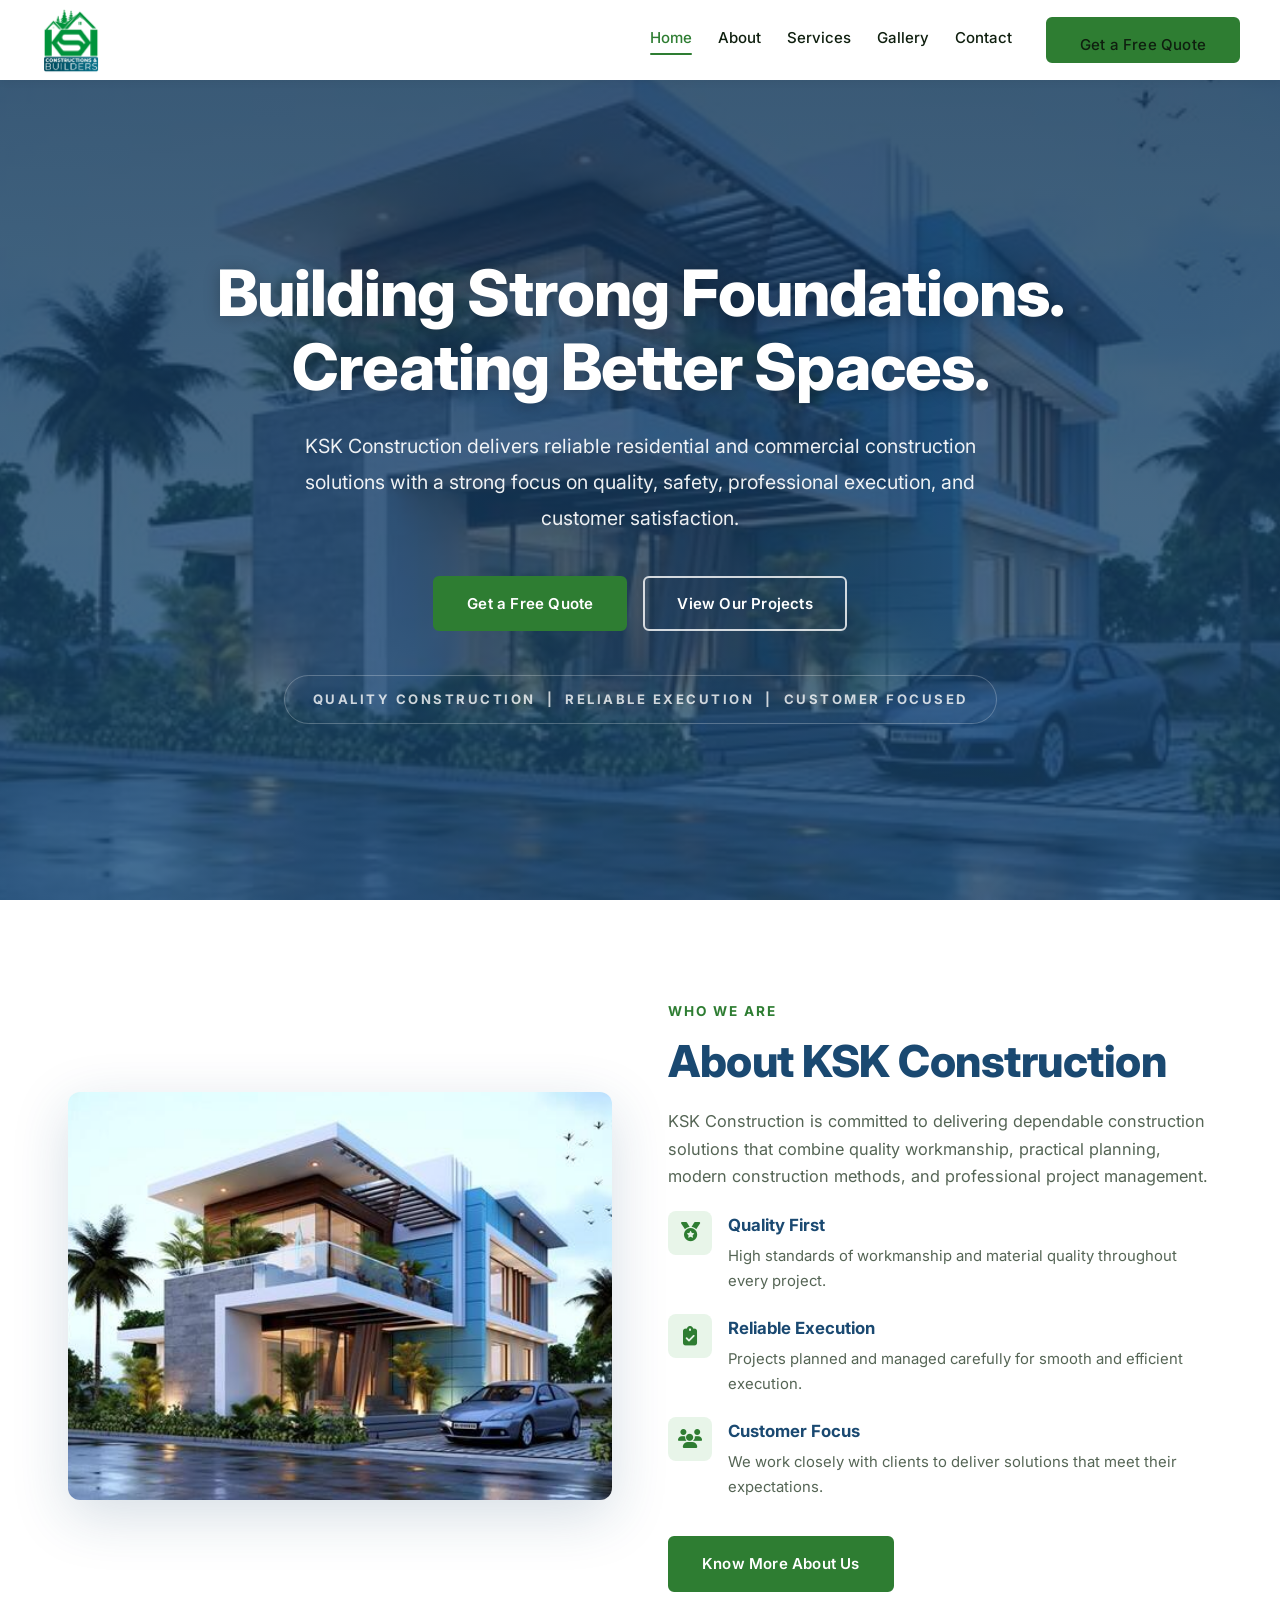
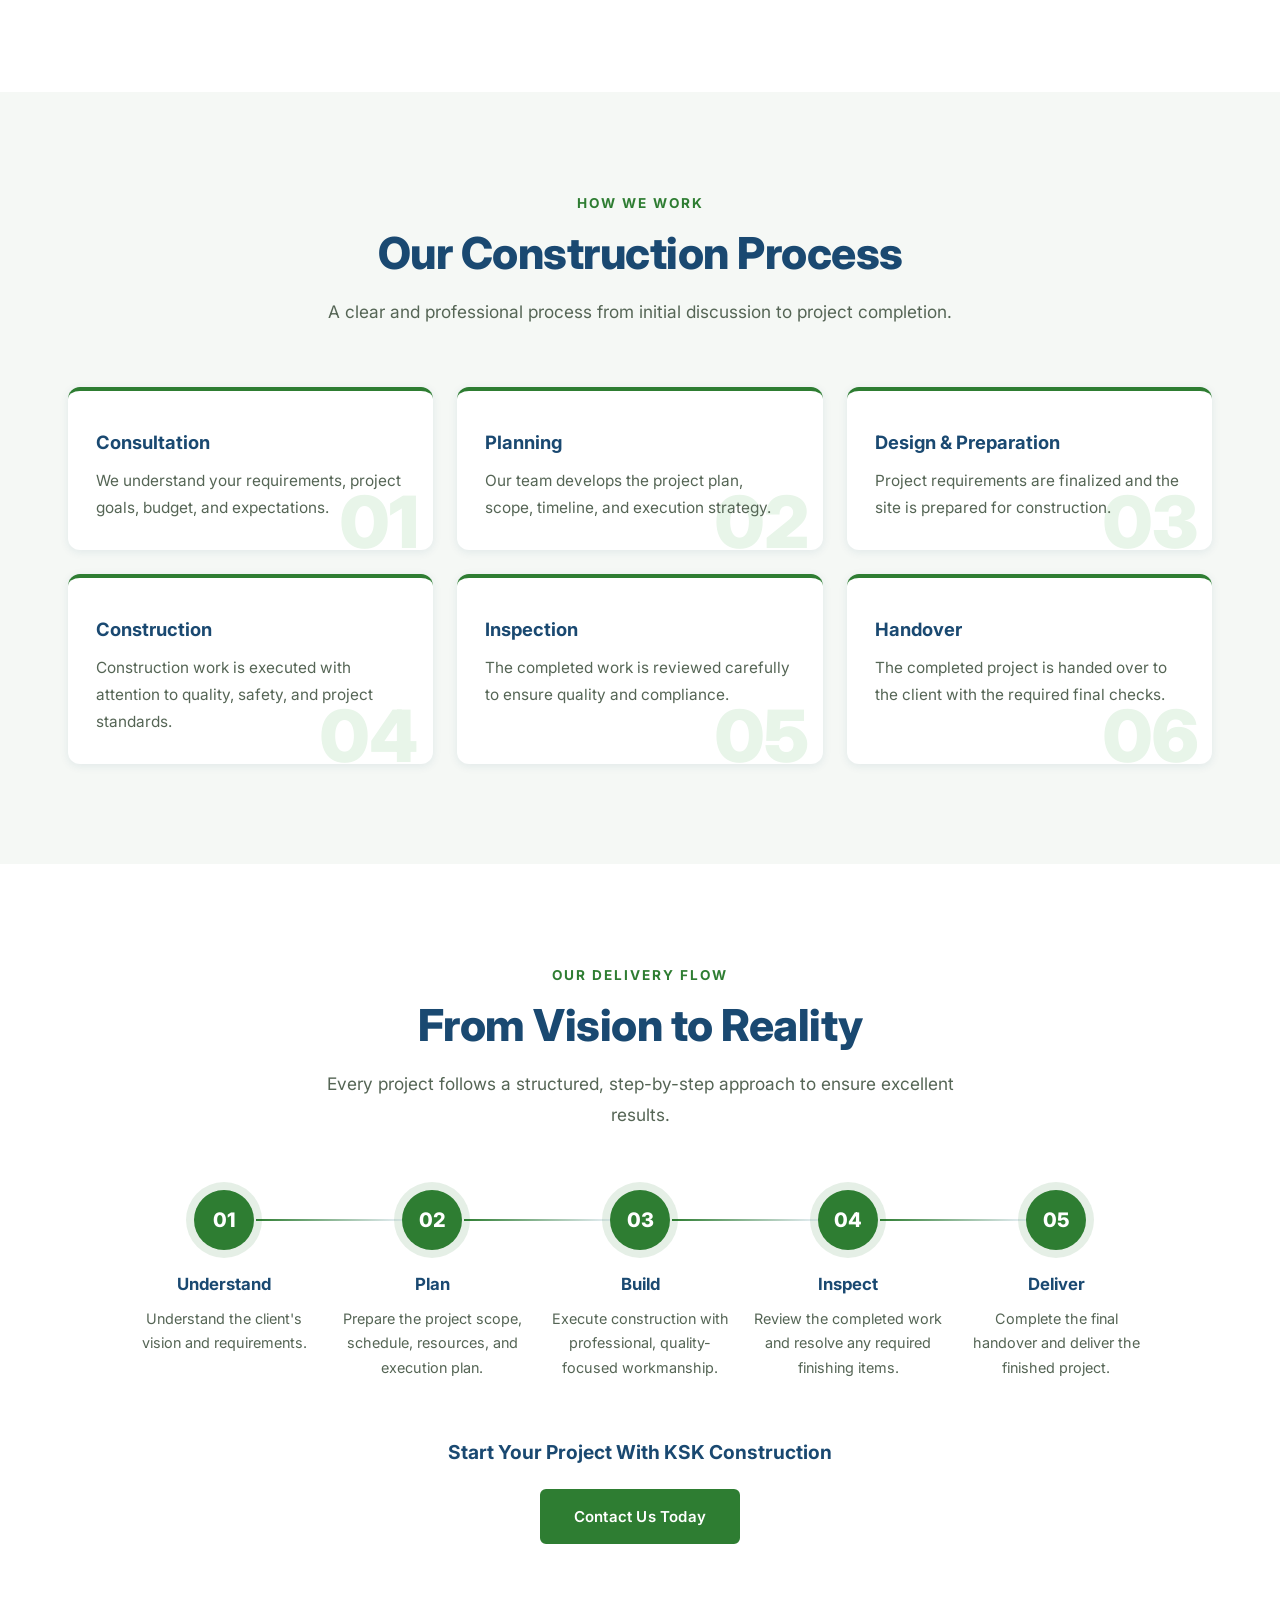
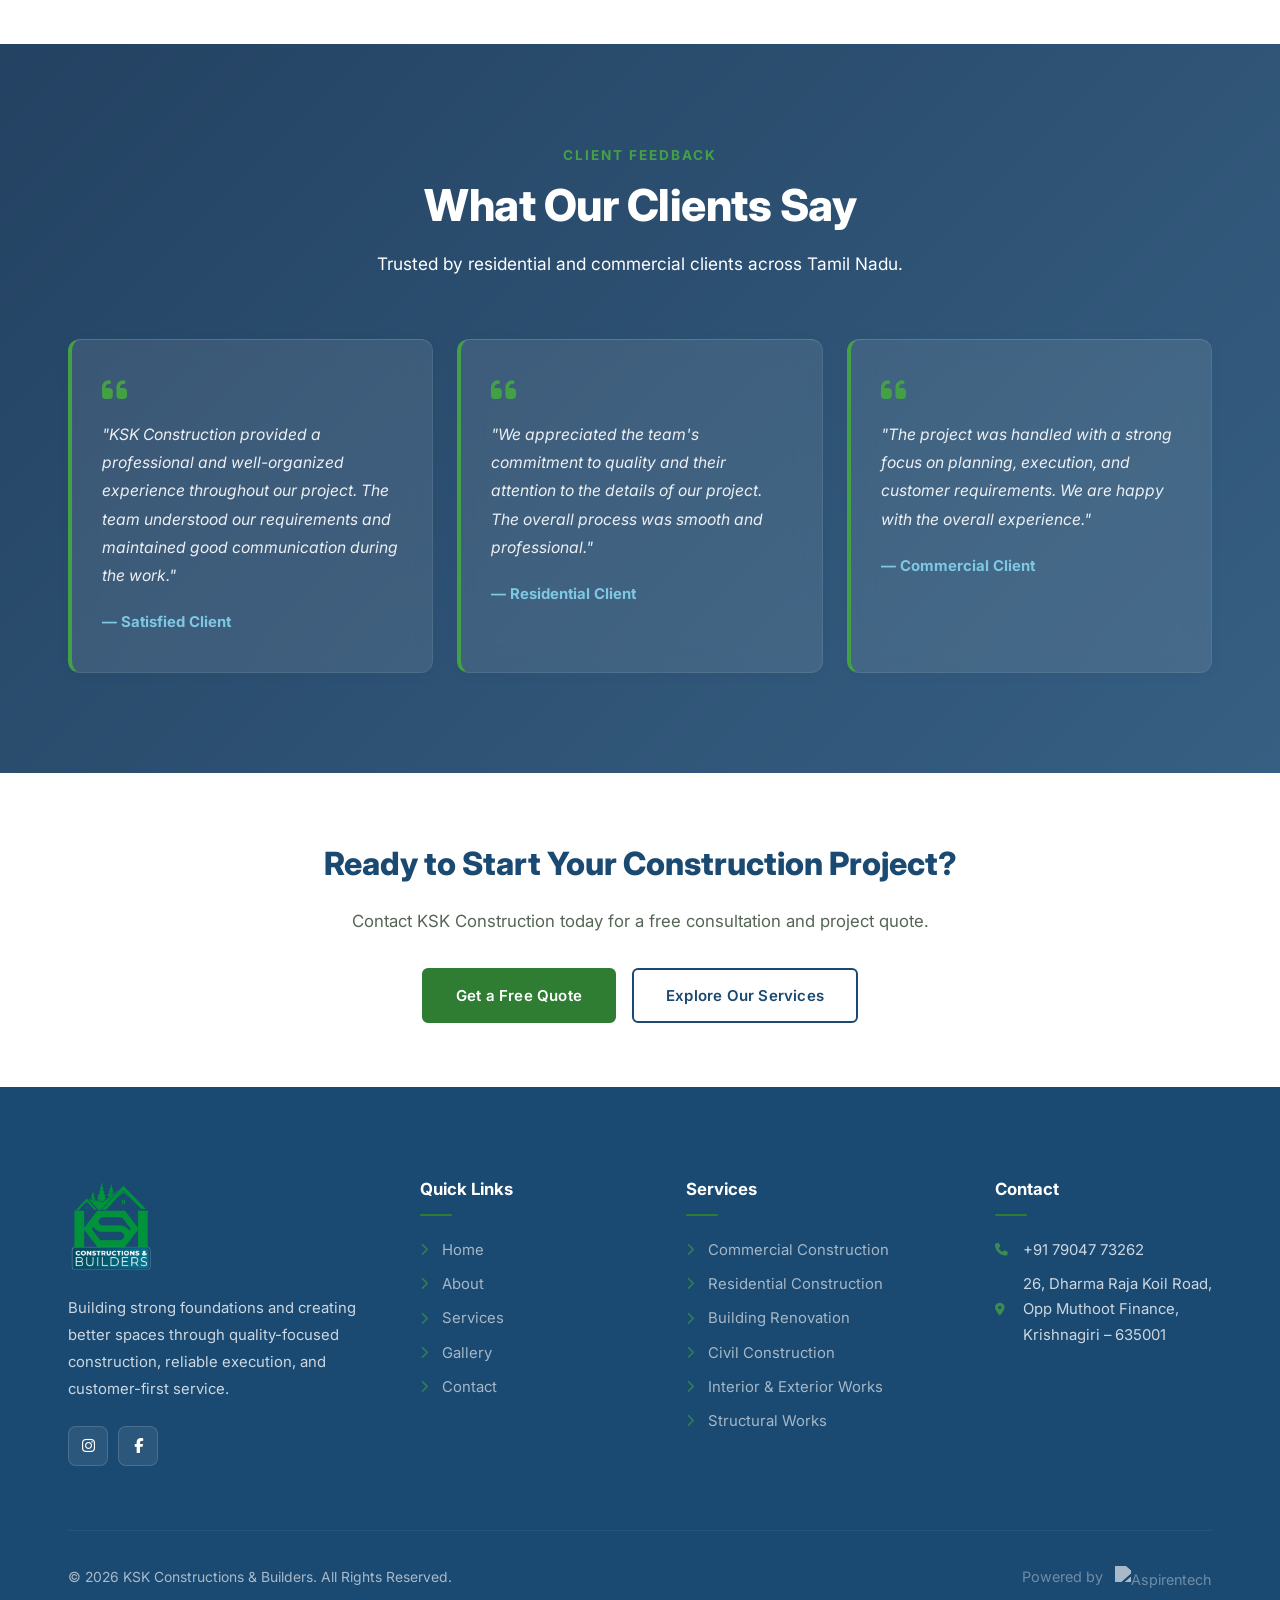
==== index.html @ 7454dc2c "first commit" ====
<!DOCTYPE html>
<html lang="en">

<head>
  <meta charset="UTF-8">
  <meta name="viewport" content="width=device-width, initial-scale=1.0">
  <title>KSK Construction | Quality Residential &amp; Commercial Construction</title>
  <meta name="description"
    content="KSK Construction provides professional residential and commercial construction solutions with a focus on quality workmanship, reliable execution, and customer satisfaction.">
  <meta property="og:title" content="KSK Construction | Quality Residential &amp; Commercial Construction">
  <meta property="og:description"
    content="KSK Construction delivers reliable construction solutions with quality, safety, and professionalism.">
  <meta property="og:type" content="website">
  <!-- <meta property="og:url" content="https://www.kskconstruction.com/"> -->
  <link rel="canonical" href="https://www.kskconstruction.com/">
  <link rel="stylesheet" href="css/styles.css">
  <link rel="stylesheet" href="https://cdnjs.cloudflare.com/ajax/libs/font-awesome/6.4.0/css/all.min.css">
</head>

<body>

  <!-- ===================== HEADER ===================== -->
  <header class="header">
    <div class="container nav-container">
      <a href="/" class="logo">
        <img src="images/logo.png" alt="KSK Constructions & Builders Logo">
      </a>
      <nav class="nav-links" id="main-nav">
        <a href="/" class="active">Home</a>
        <a href="about/">About</a>
        <a href="services/">Services</a>
        <a href="gallery/">Gallery</a>
        <a href="contact/">Contact</a>
        <a href="contact/" class="btn btn-primary">Get a Free Quote</a>
      </nav>
      <button class="hamburger" id="hamburger-btn" aria-label="Toggle navigation" aria-expanded="false">&#9776;</button>
    </div>
  </header>

  <main>

    <!-- ===================== HERO ===================== -->
    <section class="hero"
      style="background: linear-gradient(rgba(17,50,85,0.82), rgba(26,73,113,0.75)), url('/images/home.png') center/cover no-repeat;">
      <div class="container hero-content">
        <h1>Building Strong Foundations.<br>Creating Better Spaces.</h1>
        <p>KSK Construction delivers reliable residential and commercial construction solutions with a strong focus on
          quality, safety, professional execution, and customer satisfaction.</p>
        <div class="hero-buttons">
          <a href="contact/" class="btn btn-primary">Get a Free Quote</a>
          <a href="gallery/" class="btn btn-outline-white">View Our Projects</a>
        </div>
        <div class="trust-statement">Quality Construction &nbsp;|&nbsp; Reliable Execution &nbsp;|&nbsp; Customer
          Focused</div>
      </div>
    </section>

    <!-- ===================== ABOUT OVERVIEW ===================== -->
    <section class="section">
      <div class="container">
        <div class="image-text-grid">
          <div>
            <img src="/images/home.png" alt="KSK Construction professional building project" class="section-image"
              loading="lazy" width="500px" height="500px">
          </div>
          <div>
            <p
              style="font-size:0.85rem; font-weight:700; letter-spacing:2px; color:var(--ksk-green); text-transform:uppercase; margin-bottom:12px;">
              Who We Are</p>
            <h2 class="section-title" style="text-align:left; margin-bottom:20px;">About KSK Construction</h2>
            <p style="color:var(--text-light); margin-bottom:20px; font-size:1.02rem;">KSK Construction is committed to
              delivering dependable construction solutions that combine quality workmanship, practical planning, modern
              construction methods, and professional project management.</p>


            <div style="display:grid; gap:20px; margin-bottom:36px;">
              <div style="display:flex; gap:16px; align-items:flex-start;">
                <div
                  style="background:var(--ksk-green-muted); border-radius:8px; width:44px; height:44px; display:flex; align-items:center; justify-content:center; flex-shrink:0;">
                  <i class="fa-solid fa-medal" style="color:var(--ksk-green); font-size:1.2rem;"></i>
                </div>
                <div>
                  <h3 style="color:var(--ksk-teal); font-size:1.05rem; margin-bottom:4px;">Quality First</h3>
                  <p style="color:var(--text-light); font-size:0.93rem;">High standards of workmanship and material
                    quality throughout every project.</p>
                </div>
              </div>
              <div style="display:flex; gap:16px; align-items:flex-start;">
                <div
                  style="background:var(--ksk-green-muted); border-radius:8px; width:44px; height:44px; display:flex; align-items:center; justify-content:center; flex-shrink:0;">
                  <i class="fa-solid fa-clipboard-check" style="color:var(--ksk-green); font-size:1.2rem;"></i>
                </div>
                <div>
                  <h3 style="color:var(--ksk-teal); font-size:1.05rem; margin-bottom:4px;">Reliable Execution</h3>
                  <p style="color:var(--text-light); font-size:0.93rem;">Projects planned and managed carefully for
                    smooth and efficient execution.</p>
                </div>
              </div>
              <div style="display:flex; gap:16px; align-items:flex-start;">
                <div
                  style="background:var(--ksk-green-muted); border-radius:8px; width:44px; height:44px; display:flex; align-items:center; justify-content:center; flex-shrink:0;">
                  <i class="fa-solid fa-users" style="color:var(--ksk-green); font-size:1.2rem;"></i>
                </div>
                <div>
                  <h3 style="color:var(--ksk-teal); font-size:1.05rem; margin-bottom:4px;">Customer Focus</h3>
                  <p style="color:var(--text-light); font-size:0.93rem;">We work closely with clients to deliver
                    solutions that meet their expectations.</p>
                </div>
              </div>
            </div>
            <a href="about/" class="btn btn-primary">Know More About Us</a>
          </div>
        </div>
      </div>
    </section>

    <!-- ===================== CONSTRUCTION PROCESS ===================== -->
    <section class="section section-bg-light">
      <div class="container">
        <p
          style="font-size:0.85rem; font-weight:700; letter-spacing:2px; color:var(--ksk-green); text-transform:uppercase; text-align:center; margin-bottom:12px;">
          How We Work</p>
        <h2 class="section-title">Our Construction Process</h2>
        <p class="section-subtitle">A clear and professional process from initial discussion to project completion.</p>

        <div class="timeline-grid">
          <div class="timeline-card">
            <div class="timeline-number">01</div>
            <h3>Consultation</h3>
            <p>We understand your requirements, project goals, budget, and expectations.</p>
          </div>
          <div class="timeline-card">
            <div class="timeline-number">02</div>
            <h3>Planning</h3>
            <p>Our team develops the project plan, scope, timeline, and execution strategy.</p>
          </div>
          <div class="timeline-card">
            <div class="timeline-number">03</div>
            <h3>Design &amp; Preparation</h3>
            <p>Project requirements are finalized and the site is prepared for construction.</p>
          </div>
          <div class="timeline-card">
            <div class="timeline-number">04</div>
            <h3>Construction</h3>
            <p>Construction work is executed with attention to quality, safety, and project standards.</p>
          </div>
          <div class="timeline-card">
            <div class="timeline-number">05</div>
            <h3>Inspection</h3>
            <p>The completed work is reviewed carefully to ensure quality and compliance.</p>
          </div>
          <div class="timeline-card">
            <div class="timeline-number">06</div>
            <h3>Handover</h3>
            <p>The completed project is handed over to the client with the required final checks.</p>
          </div>
        </div>
      </div>
    </section>

    <!-- ===================== STEP-BY-STEP DELIVERY ===================== -->
    <section class="section">
      <div class="container">
        <p
          style="font-size:0.85rem; font-weight:700; letter-spacing:2px; color:var(--ksk-green); text-transform:uppercase; text-align:center; margin-bottom:12px;">
          Our Delivery Flow</p>
        <h2 class="section-title">From Vision to Reality</h2>
        <p class="section-subtitle">Every project follows a structured, step-by-step approach to ensure excellent
          results.</p>

        <div class="steps-container">
          <div class="step-item">
            <div class="step-circle">01</div>
            <div class="step-content">
              <h3>Understand</h3>
              <p>Understand the client's vision and requirements.</p>
            </div>
          </div>
          <div class="step-item">
            <div class="step-circle">02</div>
            <div class="step-content">
              <h3>Plan</h3>
              <p>Prepare the project scope, schedule, resources, and execution plan.</p>
            </div>
          </div>
          <div class="step-item">
            <div class="step-circle">03</div>
            <div class="step-content">
              <h3>Build</h3>
              <p>Execute construction with professional, quality-focused workmanship.</p>
            </div>
          </div>
          <div class="step-item">
            <div class="step-circle">04</div>
            <div class="step-content">
              <h3>Inspect</h3>
              <p>Review the completed work and resolve any required finishing items.</p>
            </div>
          </div>
          <div class="step-item">
            <div class="step-circle">05</div>
            <div class="step-content">
              <h3>Deliver</h3>
              <p>Complete the final handover and deliver the finished project.</p>
            </div>
          </div>
        </div>

        <div style="text-align:center; margin-top:56px;">
          <p style="font-size:1.2rem; font-weight:700; color:var(--ksk-teal); margin-bottom:20px;">Start Your Project
            With KSK Construction</p>
          <a href="contact/" class="btn btn-primary">Contact Us Today</a>
        </div>
      </div>
    </section>

    <!-- ===================== TESTIMONIALS ===================== -->
    <section class="section bg-image-section"
      style="background-image: url('https://images.unsplash.com/photo-1428366890462-dd4baecf492b?ixlib=rb-4.0.3&auto=format&fit=crop&w=1920&q=80');">
      <div class="container">
        <p
          style="font-size:0.85rem; font-weight:700; letter-spacing:2px; color:var(--ksk-green-light); text-transform:uppercase; text-align:center; margin-bottom:12px;">
          Client Feedback</p>
        <h2 class="section-title">What Our Clients Say</h2>
        <p class="section-subtitle">Trusted by residential and commercial clients across Tamil Nadu.</p>

        <div class="testimonials-grid">
          <div class="testimonial-card">
            <i class="fa-solid fa-quote-left"
              style="color:var(--ksk-green-light); font-size:1.8rem; display:block; margin-bottom:16px;"></i>
            <p class="testimonial-text">"KSK Construction provided a professional and well-organized experience
              throughout our project. The team understood our requirements and maintained good communication during the
              work."</p>
            <div class="testimonial-author">— Satisfied Client</div>
          </div>
          <div class="testimonial-card">
            <i class="fa-solid fa-quote-left"
              style="color:var(--ksk-green-light); font-size:1.8rem; display:block; margin-bottom:16px;"></i>
            <p class="testimonial-text">"We appreciated the team's commitment to quality and their attention to the
              details of our project. The overall process was smooth and professional."</p>
            <div class="testimonial-author">— Residential Client</div>
          </div>
          <div class="testimonial-card">
            <i class="fa-solid fa-quote-left"
              style="color:var(--ksk-green-light); font-size:1.8rem; display:block; margin-bottom:16px;"></i>
            <p class="testimonial-text">"The project was handled with a strong focus on planning, execution, and
              customer requirements. We are happy with the overall experience."</p>
            <div class="testimonial-author">— Commercial Client</div>
          </div>
        </div>
      </div>
    </section>

    <!-- ===================== CTA STRIP ===================== -->
    <section style="background:var(--light-gray); padding:64px 0; text-align:center;">
      <div class="container">
        <h2 style="font-size:2rem; font-weight:800; color:var(--ksk-teal); margin-bottom:16px;">Ready to Start Your
          Construction Project?</h2>
        <p style="color:var(--text-light); font-size:1.05rem; max-width:580px; margin:0 auto 32px;">Contact KSK
          Construction today for a free consultation and project quote.</p>
        <div style="display:flex; gap:16px; justify-content:center; flex-wrap:wrap;">
          <a href="contact/" class="btn btn-primary">Get a Free Quote</a>
          <a href="services/" class="btn btn-secondary">Explore Our Services</a>
        </div>
      </div>
    </section>

  </main>

  <!-- ===================== FOOTER ===================== -->
  <footer class="footer">
    <div class="container">
      <div class="footer-grid">
        <div class="footer-col">
          <div style="margin-bottom:20px;">
            <img src="images/logo.png" alt="KSK Constructions & Builders" style="height:100px; width:auto; ">
          </div>
          <!-- <h4>KSK Constructions &amp; Builders</h4> -->
          <p>Building strong foundations and creating better spaces through quality-focused construction, reliable
            execution, and customer-first service.</p>
          <div class="social-links" style="margin-top:24px;">
            <a href="#" aria-label="Instagram"><i class="fa-brands fa-instagram"></i></a>
            <a href="#" aria-label="Facebook"><i class="fa-brands fa-facebook-f"></i></a>

          </div>
        </div>
        <div class="footer-col">
          <h4>Quick Links</h4>
          <ul class="footer-links">
            <li><a href="/"><i class="fa-solid fa-chevron-right"></i>Home</a></li>
            <li><a href="about/"><i class="fa-solid fa-chevron-right"></i>About</a></li>
            <li><a href="services/"><i class="fa-solid fa-chevron-right"></i>Services</a></li>
            <li><a href="gallery/"><i class="fa-solid fa-chevron-right"></i>Gallery</a></li>
            <li><a href="contact/"><i class="fa-solid fa-chevron-right"></i>Contact</a></li>
          </ul>
        </div>
        <div class="footer-col">
          <h4>Services</h4>
          <ul class="footer-links">
            <li><a href="services/"><i class="fa-solid fa-chevron-right"></i>Commercial Construction</a></li>
            <li><a href="services/"><i class="fa-solid fa-chevron-right"></i>Residential Construction</a></li>
            <li><a href="services/"><i class="fa-solid fa-chevron-right"></i>Building Renovation</a></li>
            <li><a href="services/"><i class="fa-solid fa-chevron-right"></i>Civil Construction</a></li>
            <li><a href="services/"><i class="fa-solid fa-chevron-right"></i>Interior &amp; Exterior Works</a></li>
            <li><a href="services/"><i class="fa-solid fa-chevron-right"></i>Structural Works</a></li>
          </ul>
        </div>
        <div class="footer-col">
          <h4>Contact</h4>
          <ul class="footer-links">
            <li><i class="fa-solid fa-phone" style="width: 20px;"></i> +91 79047 73262</li>
            <li><i class="fa-solid fa-location-dot" style="width: 20px;"></i> 26, Dharma Raja Koil Road,
              Opp Muthoot Finance,
              Krishnagiri – 635001</li>
          </ul>
        </div>
      </div>
      <div class="footer-bottom">
        <p>&copy; 2026 KSK Constructions &amp; Builders. All Rights Reserved.</p>
        <div style="display: flex; align-items: center; gap: 12px; color: rgba(255,255,255,0.6); font-size: 0.9rem;">
          <span>Powered by</span>
          <a href="https://aspirentech.com" target="_blank">
            <img src="https://aspirentech.com/assets/aspirentech-logo-new-B7I5o4Z6.png" alt="Aspirentech"
              style="height: 22px; filter: brightness(0) invert(1);  transition: 0.3s;">
          </a>
        </div>
      </div>
    </div>
  </footer>

  <script src="js/main.js"></script>
</body>

</html>
---- css/styles.css ----
@import url('https://fonts.googleapis.com/css2?family=Inter:wght@300;400;500;600;700;800&display=swap');

/* =====================================================
   KSK CONSTRUCTIONS & BUILDERS — BRAND DESIGN SYSTEM
   ─────────────────────────────────────────────────────
   PRIMARY GREEN  : #2E7D32  (KSK logo emblem & trees)
   DARK TEAL BLUE : #1A4971  (KSK "CONSTRUCTIONS & BUILDERS" banner)
   ===================================================== */

:root {
  /* ── Core Brand Colors ── */
  --ksk-green: #2E7D32;
  /* logo green */
  --ksk-green-dark: #1B5E20;
  /* deep green for hovers/accents */
  --ksk-green-light: #43A047;
  /* lighter green for subtle touches */
  --ksk-green-muted: #E8F5E9;
  /* very light green tint */

  --ksk-teal: #1A4971;
  /* logo teal banner */
  --ksk-teal-dark: #113255;
  /* darker teal for hovers */
  --ksk-teal-light: #235B8A;
  /* lighter teal for accents */
  --ksk-teal-muted: #E8EFF6;
  /* very light teal tint */

  /* ── Neutral Colors ── */
  --white: #FFFFFF;
  --light-bg: #F5F8F5;
  /* very subtle green-white bg */
  --border-light: #DDE8DD;
  /* soft green-tinted border */
  --text-dark: #0F1F0F;
  /* near-black with green undertone */
  --text-mid: #2D3F2D;
  /* dark green-gray for body text */
  --text-light: #556555;
  /* muted green-gray for secondary text */

  /* ── Shadows ── */
  --shadow-xs: 0 1px 4px rgba(26, 73, 113, 0.07);
  --shadow-sm: 0 2px 10px rgba(26, 73, 113, 0.09);
  --shadow-md: 0 8px 32px rgba(26, 73, 113, 0.13);
  --shadow-lg: 0 16px 56px rgba(26, 73, 113, 0.18);

  /* ── Misc ── */
  --radius: 12px;
  --radius-sm: 6px;
  --radius-xs: 4px;
  --transition: all 0.28s ease;
}

/* =====================================================
   RESET & BASE
   ===================================================== */
*,
*::before,
*::after {
  margin: 0;
  padding: 0;
  box-sizing: border-box;
}

html {
  scroll-behavior: smooth;
}

body {
  font-family: 'Inter', system-ui, sans-serif;
  font-size: 1rem;
  line-height: 1.7;
  color: var(--text-mid);
  background: var(--white);
  overflow-x: hidden;
}

a {
  text-decoration: none;
  color: inherit;
  transition: var(--transition);
}

ul {
  list-style: none;
}

img {
  max-width: 100%;
  height: auto;
  display: block;
}

/* =====================================================
   LAYOUT
   ===================================================== */
.container {
  width: 100%;
  max-width: 1200px;
  margin: 0 auto;
  padding: 0 28px;
}

.section {
  padding: 100px 0;
}

.section-bg-light {
  background: var(--light-bg);
}

/* =====================================================
   TYPOGRAPHY
   ===================================================== */
.section-title {
  font-size: clamp(1.9rem, 4vw, 2.75rem);
  font-weight: 800;
  color: var(--ksk-teal);
  margin-bottom: 16px;
  text-align: center;
  letter-spacing: -0.5px;
  line-height: 1.2;
}

.section-subtitle {
  font-size: 1.08rem;
  color: var(--text-light);
  text-align: center;
  max-width: 680px;
  margin: 0 auto 60px;
  line-height: 1.8;
}

/* =====================================================
   BUTTONS
   ===================================================== */
.btn {
  display: inline-block;
  padding: 13px 32px;
  border-radius: var(--radius-sm);
  font-family: inherit;
  font-weight: 600;
  font-size: 0.94rem;
  cursor: pointer;
  border: 2px solid transparent;
  text-align: center;
  transition: var(--transition);
  letter-spacing: 0.2px;
  white-space: nowrap;
}

/* Green primary button */
.btn-primary {
  background: var(--ksk-green);
  color: var(--white);
  border-color: var(--ksk-green);
}

.btn-primary:hover {
  background: var(--ksk-green-dark);
  border-color: var(--ksk-green-dark);
  transform: translateY(-2px);
  box-shadow: 0 8px 24px rgba(46, 125, 50, 0.32);
}

/* Teal secondary button */
.btn-secondary {
  background: transparent;
  color: var(--ksk-teal);
  border-color: var(--ksk-teal);
}

.btn-secondary:hover {
  background: var(--ksk-teal);
  color: var(--white);
  transform: translateY(-2px);
  box-shadow: 0 8px 24px rgba(26, 73, 113, 0.28);
}

/* White outline button (on dark bg) */
.btn-outline-white {
  background: transparent;
  color: var(--white);
  border-color: rgba(255, 255, 255, 0.8);
}

.btn-outline-white:hover {
  background: var(--white);
  color: var(--ksk-green);
  border-color: var(--white);
}

/* =====================================================
   HEADER / NAV
   ===================================================== */
.header {
  position: fixed;
  top: 0;
  left: 0;
  width: 100%;
  background: var(--white);
  box-shadow: 0 2px 20px rgba(26, 73, 113, 0.10);
  z-index: 1000;
  transition: var(--transition);
}

.nav-container {
  display: flex;
  justify-content: space-between;
  align-items: center;
  min-height: 80px;
  padding: 0;
}

.logo {
  display: flex;
  align-items: center;
  gap: 10px;
  text-decoration: none;
  flex-shrink: 0;
}

.logo img {
  max-height: 72px;
  width: auto;
  object-fit: contain;
  display: block;
}

.nav-links {
  display: flex;
  gap: 26px;
  align-items: center;
}

.nav-links a {
  font-weight: 500;
  font-size: 0.94rem;
  color: var(--text-dark);
  position: relative;
  padding-bottom: 4px;
}

.nav-links a:not(.btn)::after {
  content: '';
  position: absolute;
  bottom: 0;
  left: 0;
  width: 0;
  height: 2px;
  background: var(--ksk-green);
  transition: var(--transition);
  border-radius: 2px;
}

.nav-links a:not(.btn):hover,
.nav-links a.active:not(.btn) {
  color: var(--ksk-green);
}

.nav-links a:not(.btn):hover::after,
.nav-links a.active:not(.btn)::after {
  width: 100%;
}

.nav-links .btn {
  margin-left: 8px;
}

.hamburger {
  display: none;
  cursor: pointer;
  background: none;
  border: none;
  font-size: 1.8rem;
  color: var(--ksk-teal);
  line-height: 1;
  padding: 8px;
  flex-shrink: 0;
  z-index: 1100;
}

/* =====================================================
   PAGE BANNER  (inner pages)
   ===================================================== */
.page-banner {
  background-size: cover;
  background-position: center;
  background-attachment: scroll;
  color: var(--white);
  text-align: center;
}

@media (min-width: 769px) {
  .page-banner {
    background-attachment: fixed;
  }
}

/* =====================================================
   HERO SECTION
   ===================================================== */
.hero {
  min-height: 100vh;
  background-size: cover;
  background-position: center;
  background-attachment: fixed;
  display: flex;
  align-items: center;
  text-align: center;
  color: var(--white);
  padding-top: 80px;
}

.hero-content {
  max-width: 880px;
  margin: 0 auto;
  padding: 48px 0;
}

.hero h1 {
  font-size: clamp(2.1rem, 5vw, 4rem);
  font-weight: 800;
  margin-bottom: 24px;
  line-height: 1.15;
  letter-spacing: -1px;
  text-shadow: 0 2px 16px rgba(0, 0, 0, 0.25);
}

.hero p {
  font-size: clamp(1rem, 2vw, 1.22rem);
  margin-bottom: 40px;
  opacity: 0.92;
  max-width: 680px;
  margin-left: auto;
  margin-right: auto;
  line-height: 1.85;
}

.hero-buttons {
  display: flex;
  gap: 16px;
  justify-content: center;
  margin-bottom: 44px;
  flex-wrap: wrap;
}

.trust-statement {
  font-size: 0.82rem;
  font-weight: 700;
  opacity: 0.78;
  letter-spacing: 2.5px;
  text-transform: uppercase;
  padding: 12px 28px;
  border: 1px solid rgba(255, 255, 255, 0.32);
  border-radius: 100px;
  display: inline-block;
}

/* =====================================================
   FEATURE CARDS
   ===================================================== */
.features-grid {
  display: grid;
  grid-template-columns: repeat(auto-fit, minmax(280px, 1fr));
  gap: 24px;
  margin-top: 48px;
}

.feature-card {
  background: var(--white);
  padding: 36px 30px;
  border-radius: var(--radius);
  box-shadow: var(--shadow-sm);
  transition: var(--transition);
  border: 1px solid rgba(26, 73, 113, 0.07);
}

.feature-card:hover {
  transform: translateY(-6px);
  box-shadow: var(--shadow-md);
  border-color: rgba(46, 125, 50, 0.18);
}

.feature-icon {
  font-size: 2.4rem;
  color: var(--ksk-green);
  margin-bottom: 18px;
}

.feature-card h3 {
  color: var(--ksk-teal);
  margin-bottom: 10px;
  font-size: 1.15rem;
  font-weight: 700;
}

.feature-card p {
  color: var(--text-light);
  font-size: 0.96rem;
  line-height: 1.75;
}

/* =====================================================
   PROCESS TIMELINE CARDS
   ===================================================== */
.timeline-grid {
  display: grid;
  grid-template-columns: repeat(auto-fit, minmax(280px, 1fr));
  gap: 24px;
}

.timeline-card {
  background: var(--white);
  padding: 36px 28px 28px;
  border-radius: var(--radius);
  box-shadow: var(--shadow-sm);
  position: relative;
  border-top: 4px solid var(--ksk-green);
  overflow: hidden;
  transition: var(--transition);
}

.timeline-card:hover {
  box-shadow: var(--shadow-md);
  transform: translateY(-4px);
  border-top-color: var(--ksk-teal);
}

.timeline-number {
  font-size: 4.5rem;
  font-weight: 900;
  color: var(--ksk-green-muted);
  position: absolute;
  bottom: -8px;
  right: 14px;
  line-height: 1;
  z-index: 0;
  user-select: none;
}

.timeline-card h3 {
  color: var(--ksk-teal);
  margin-bottom: 10px;
  font-size: 1.15rem;
  position: relative;
  z-index: 1;
}

.timeline-card p {
  color: var(--text-light);
  font-size: 0.96rem;
  position: relative;
  z-index: 1;
  line-height: 1.75;
}

/* =====================================================
   STEP-BY-STEP DELIVERY
   ===================================================== */
.steps-container {
  display: flex;
  flex-direction: column;
  gap: 32px;
  max-width: 1040px;
  margin: 56px auto 0;
}

@media (min-width: 768px) {
  .steps-container {
    flex-direction: row;
    gap: 0;
    align-items: flex-start;
  }

  .step-item {
    flex: 1;
    position: relative;
    padding: 0 10px;
    text-align: center;
  }

  .step-item:not(:last-child)::after {
    content: '';
    position: absolute;
    top: 29px;
    left: calc(50% + 32px);
    width: calc(100% - 62px);
    height: 2px;
    background: linear-gradient(to right, var(--ksk-green), var(--ksk-teal-muted));
    z-index: 0;
  }
}

.step-circle {
  width: 60px;
  height: 60px;
  background: var(--ksk-green);
  color: var(--white);
  border-radius: 50%;
  display: flex;
  align-items: center;
  justify-content: center;
  font-size: 1.25rem;
  font-weight: 800;
  margin: 0 auto 20px;
  position: relative;
  z-index: 1;
  box-shadow: 0 0 0 8px rgba(46, 125, 50, 0.12);
  transition: var(--transition);
}

.step-item:hover .step-circle {
  transform: scale(1.1);
  background: var(--ksk-teal);
  box-shadow: 0 0 0 12px rgba(26, 73, 113, 0.15);
}

.step-content h3 {
  color: var(--ksk-teal);
  margin-bottom: 8px;
  font-size: 1.05rem;
  font-weight: 700;
}

.step-content p {
  color: var(--text-light);
  font-size: 0.9rem;
  line-height: 1.7;
}

/* =====================================================
   TESTIMONIALS
   ===================================================== */
.testimonials-grid {
  display: grid;
  grid-template-columns: repeat(auto-fit, minmax(280px, 1fr));
  gap: 24px;
}

.testimonial-card {
  background: var(--white);
  padding: 36px 30px;
  border-radius: var(--radius);
  box-shadow: var(--shadow-sm);
  transition: var(--transition);
  border-left: 4px solid var(--ksk-green);
}

.testimonial-card:hover {
  transform: translateY(-4px);
  box-shadow: var(--shadow-md);
}

.testimonial-text {
  color: var(--text-mid);
  margin-bottom: 20px;
  font-size: 0.98rem;
  line-height: 1.8;
  font-style: italic;
}

.testimonial-author {
  color: var(--ksk-teal);
  font-weight: 700;
  font-size: 0.93rem;
}

/* Testimonials on dark bg-image section */
.bg-image-section .testimonial-card {
  background: rgba(255, 255, 255, 0.09);
  backdrop-filter: blur(12px);
  border-left: 4px solid var(--ksk-green-light);
  border-top: 1px solid rgba(255, 255, 255, 0.15);
  border-right: 1px solid rgba(255, 255, 255, 0.08);
  border-bottom: 1px solid rgba(255, 255, 255, 0.08);
}

.bg-image-section .testimonial-text {
  color: rgba(255, 255, 255, 0.9);
}

.bg-image-section .testimonial-author {
  color: #7EC8E3;
}

/* =====================================================
   BG IMAGE SECTION (Testimonials, CTA banners)
   ===================================================== */
.bg-image-section {
  position: relative;
  background-size: cover;
  background-position: center;
  background-attachment: fixed;
  z-index: 1;
}

.bg-image-section::before {
  content: '';
  position: absolute;
  inset: 0;
  /* Teal-dominant overlay matching logo banner */
  background: linear-gradient(135deg, rgba(17, 50, 85, 0.92) 0%, rgba(26, 73, 113, 0.88) 100%);
  z-index: -1;
}

.bg-image-section .section-title,
.bg-image-section .section-subtitle {
  color: var(--white);
}

/* =====================================================
   IMAGE + TEXT GRID LAYOUT
   ===================================================== */
.image-text-grid {
  display: grid;
  grid-template-columns: 1fr;
  gap: 56px;
  align-items: center;
}

@media (min-width: 992px) {
  .image-text-grid {
    grid-template-columns: 1fr 1fr;
  }
}

.section-image {
  width: 100%;
  border-radius: var(--radius);
  box-shadow: var(--shadow-lg);
  object-fit: cover;
  aspect-ratio: 4/3;
}

/* =====================================================
   SERVICE CARDS (with images)
   ===================================================== */
.service-card {
  padding: 0 !important;
  overflow: hidden;
  display: flex;
  flex-direction: column;
}

.service-card-img {
  width: 100%;
  aspect-ratio: 16/9;
  object-fit: cover;
  transition: transform 0.4s ease;
}

.service-card:hover .service-card-img {
  transform: scale(1.05);
}

.service-card-body {
  padding: 26px 28px 28px;
  display: flex;
  flex-direction: column;
  flex-grow: 1;
  border-top: 3px solid var(--ksk-green);
}

.service-card-body .feature-icon {
  margin-bottom: 10px;
  font-size: 1.9rem;
}

.service-card-body h3 {
  margin-bottom: 8px;
}

.service-card-body p {
  flex-grow: 1;
  margin-bottom: 18px;
}

/* =====================================================
   VISION / MISSION CARDS
   ===================================================== */
.vision-mission-grid {
  display: grid;
  grid-template-columns: repeat(auto-fit, minmax(300px, 1fr));
  gap: 28px;
}

.about-card {
  background: var(--ksk-teal);
  color: var(--white);
  padding: 48px 40px;
  border-radius: var(--radius);
  position: relative;
  overflow: hidden;
  border-left: 5px solid var(--ksk-green);
}

.about-card::before {
  content: '';
  position: absolute;
  top: -60px;
  right: -60px;
  width: 200px;
  height: 200px;
  border-radius: 50%;
  background: rgba(255, 255, 255, 0.04);
}

.about-card::after {
  content: '';
  position: absolute;
  bottom: -40px;
  left: -40px;
  width: 160px;
  height: 160px;
  border-radius: 50%;
  background: rgba(46, 125, 50, 0.08);
}

.about-card h3 {
  font-size: 1.55rem;
  margin-bottom: 18px;
  color: #7EC8E3;
  position: relative;
  z-index: 1;
}

.about-card p {
  font-size: 1.02rem;
  opacity: 0.9;
  line-height: 1.8;
  position: relative;
  z-index: 1;
}

/* =====================================================
   GALLERY
   ===================================================== */
.gallery-grid {
  display: grid;
  grid-template-columns: repeat(auto-fill, minmax(300px, 1fr));
  gap: 18px;
}

.gallery-item {
  position: relative;
  overflow: hidden;
  border-radius: var(--radius);
  aspect-ratio: 4/3;
  cursor: pointer;
  box-shadow: var(--shadow-sm);
}

.gallery-item img {
  width: 100%;
  height: 100%;
  object-fit: cover;
  transition: transform 0.4s ease;
}

.gallery-overlay {
  position: absolute;
  inset: 0;
  background: linear-gradient(135deg, rgba(17, 50, 85, 0.88), rgba(46, 125, 50, 0.78));
  display: flex;
  align-items: center;
  justify-content: center;
  opacity: 0;
  transition: var(--transition);
}

.gallery-overlay i {
  color: var(--white);
  font-size: 2.2rem;
  transform: scale(0.6);
  transition: var(--transition);
}

.gallery-item:hover img {
  transform: scale(1.08);
}

.gallery-item:hover .gallery-overlay {
  opacity: 1;
}

.gallery-item:hover .gallery-overlay i {
  transform: scale(1);
}

/* =====================================================
   LIGHTBOX
   ===================================================== */
.lightbox {
  position: fixed;
  inset: 0;
  background: rgba(11, 30, 50, 0.95);
  z-index: 2000;
  display: flex;
  align-items: center;
  justify-content: center;
  opacity: 0;
  visibility: hidden;
  transition: var(--transition);
}

.lightbox.active {
  opacity: 1;
  visibility: visible;
}

.lightbox-content {
  max-width: 90%;
  max-height: 90vh;
  display: flex;
  align-items: center;
  justify-content: center;
}

.lightbox-img {
  max-width: 100%;
  max-height: 90vh;
  object-fit: contain;
  border-radius: var(--radius-sm);
}

.lightbox-close,
.lightbox-prev,
.lightbox-next {
  position: absolute;
  background: rgba(255, 255, 255, 0.08);
  border: 1px solid rgba(255, 255, 255, 0.16);
  color: var(--white);
  font-size: 1.4rem;
  cursor: pointer;
  padding: 12px 16px;
  border-radius: var(--radius-sm);
  transition: var(--transition);
  backdrop-filter: blur(8px);
}

.lightbox-close {
  top: 20px;
  right: 20px;
}

.lightbox-prev {
  left: 20px;
  top: 50%;
  transform: translateY(-50%);
}

.lightbox-next {
  right: 20px;
  top: 50%;
  transform: translateY(-50%);
}

.lightbox-close:hover,
.lightbox-prev:hover,
.lightbox-next:hover {
  background: var(--ksk-green);
  border-color: var(--ksk-green);
}

/* =====================================================
   CONTACT FORM
   ===================================================== */
.contact-grid {
  display: grid;
  grid-template-columns: 1fr 1.6fr;
  gap: 64px;
  align-items: start;
}

.contact-info-card {
  margin-bottom: 28px;
  display: flex;
  gap: 16px;
  align-items: flex-start;
}

.contact-info-icon {
  font-size: 1.2rem;
  color: var(--ksk-green);
  background: var(--ksk-green-muted);
  width: 48px;
  height: 48px;
  display: flex;
  align-items: center;
  justify-content: center;
  border-radius: 50%;
  flex-shrink: 0;
  border: 1px solid rgba(46, 125, 50, 0.2);
}

.contact-info-text h3 {
  font-size: 1rem;
  color: var(--ksk-teal);
  margin-bottom: 4px;
  font-weight: 700;
}

.contact-info-text p,
.contact-info-text a {
  color: var(--text-light);
  font-size: 0.96rem;
}

.contact-info-text a:hover {
  color: var(--ksk-green);
}

.contact-form {
  background: var(--white);
  padding: 48px 44px;
  border-radius: var(--radius);
  box-shadow: var(--shadow-md);
  border: 1px solid rgba(26, 73, 113, 0.08);
}

.form-group {
  margin-bottom: 22px;
}

.form-label {
  display: block;
  margin-bottom: 7px;
  font-weight: 600;
  font-size: 0.9rem;
  color: var(--ksk-teal);
  letter-spacing: 0.2px;
}

.form-control {
  width: 100%;
  padding: 12px 16px;
  border: 1.5px solid var(--border-light);
  border-radius: var(--radius-sm);
  font-family: inherit;
  font-size: 0.96rem;
  color: var(--text-dark);
  background: #fafcfa;
  transition: var(--transition);
}

.form-control:focus {
  outline: none;
  border-color: var(--ksk-green);
  background: var(--white);
  box-shadow: 0 0 0 3px rgba(46, 125, 50, 0.12);
}

textarea.form-control {
  resize: vertical;
  min-height: 130px;
}

select.form-control {
  appearance: none;
  background-image: url("data:image/svg+xml,%3Csvg xmlns='http://www.w3.org/2000/svg' width='16' height='16' fill='%231A4971' viewBox='0 0 16 16'%3E%3Cpath d='M7.247 11.14L2.451 5.658C1.885 5.013 2.345 4 3.204 4h9.592a1 1 0 0 1 .753 1.659l-4.796 5.48a1 1 0 0 1-1.506 0z'/%3E%3C/svg%3E");
  background-repeat: no-repeat;
  background-position: right 14px center;
  padding-right: 40px;
  cursor: pointer;
}

.form-message {
  margin-top: 14px;
  padding: 14px 16px;
  border-radius: var(--radius-sm);
  font-size: 0.94rem;
  font-weight: 500;
  display: none;
}

.form-message.success {
  display: block;
  background: var(--ksk-green-muted);
  color: var(--ksk-green-dark);
  border: 1px solid var(--ksk-green);
}

.form-message.error {
  display: block;
  background: #FFEBEE;
  color: #C62828;
  border: 1px solid #EF9A9A;
}

.error-text {
  color: #C62828;
  font-size: 0.82rem;
  margin-top: 5px;
  display: none;
}

.form-control.invalid {
  border-color: #EF9A9A;
  background: #fff8f8;
}

.form-control.invalid+.error-text {
  display: block;
}

/* =====================================================
   FOOTER  —  KSK Teal Banner (matches logo bottom)
   ===================================================== */
.footer {
  background: var(--ksk-teal);
  color: var(--white);
  padding: 88px 0 32px;
}

.footer-grid {
  display: grid;
  grid-template-columns: 1.4fr 1fr 1.2fr 1fr;
  gap: 48px;
  margin-bottom: 64px;
}

.footer-col h4 {
  font-size: 1.05rem;
  margin-bottom: 22px;
  color: var(--white);
  font-weight: 700;
  position: relative;
  padding-bottom: 12px;
}

.footer-col h4::after {
  content: '';
  position: absolute;
  bottom: 0;
  left: 0;
  width: 32px;
  height: 2px;
  background: var(--ksk-green);
  border-radius: 2px;
}

.footer-col>p {
  opacity: 0.78;
  font-size: 0.93rem;
  line-height: 1.8;
}

.footer-links li {
  margin-bottom: 9px;
}

.footer-links li,
.footer-links a {
  opacity: 0.78;
  font-size: 0.93rem;
  display: flex;
  align-items: center;
  gap: 8px;
  transition: var(--transition);
}

.footer-links a:hover {
  opacity: 1;
  color: var(--ksk-green-light);
  padding-left: 4px;
}

.footer-links i {
  width: 14px;
  color: var(--ksk-green-light);
  font-size: 0.8rem;
  flex-shrink: 0;
}

.social-links {
  display: flex;
  gap: 10px;
  flex-wrap: wrap;
}

.social-links a {
  display: inline-flex;
  align-items: center;
  justify-content: center;
  width: 40px;
  height: 40px;
  background: rgba(255, 255, 255, 0.08);
  border: 1px solid rgba(255, 255, 255, 0.14);
  border-radius: 8px;
  transition: var(--transition);
  font-size: 0.93rem;
}

.social-links a:hover {
  background: var(--ksk-green);
  border-color: var(--ksk-green);
  transform: translateY(-2px);
  box-shadow: 0 4px 16px rgba(46, 125, 50, 0.4);
}

.footer-bottom {
  text-align: center;
  padding-top: 32px;
  border-top: 1px solid rgba(255, 255, 255, 0.1);
  font-size: 0.87rem;
  opacity: 0.62;
  line-height: 1.9;
}

/* =====================================================
   RESPONSIVE — TABLET  (≤ 992px)
   ===================================================== */
@media (max-width: 992px) {
  .section {
    padding: 72px 0;
  }

  .hero h1 {
    font-size: 2.5rem;
  }

  .footer-grid {
    grid-template-columns: 1fr 1fr;
    gap: 40px;
  }

  .contact-grid {
    grid-template-columns: 1fr;
    gap: 48px;
  }

  .features-grid {
    grid-template-columns: repeat(2, 1fr);
  }
}

/* =====================================================
   RESPONSIVE — MOBILE  (≤ 768px)
   ===================================================== */
@media (max-width: 768px) {

  /* Mobile nav */
  .nav-links {
    position: fixed;
    top: 80px;
    left: -100%;
    width: 100%;
    height: calc(100vh - 80px);
    background: var(--white);
    flex-direction: column;
    align-items: flex-start;
    padding: 36px 24px;
    gap: 0;
    overflow-y: auto;
    transition: left 0.3s ease;
    box-shadow: var(--shadow-lg);
    z-index: 999;
  }

  .nav-links a:not(.btn) {
    width: 100%;
    padding: 14px 0;
    border-bottom: 1px solid var(--border-light);
    font-size: 1.05rem;
    color: var(--text-dark);
    font-weight: 500;
  }

  .nav-links a:not(.btn)::after {
    display: none;
  }

  .nav-links .btn {
    width: 100%;
    margin: 22px 0 0;
    text-align: center;
    padding: 14px 24px;
    font-size: 1rem;
  }

  .nav-links.active {
    left: 0;
  }

  .hamburger {
    display: flex;
    align-items: center;
    justify-content: center;
  }

  /* Header */
  .logo img {
    max-height: 60px;
  }

  /* Hero */
  .hero {
    background-attachment: scroll;
    min-height: 100svh;
    min-height: 100vh;
  }

  .hero h1 {
    font-size: clamp(1.7rem, 7vw, 2.2rem);
    letter-spacing: -0.5px;
  }

  .hero p {
    font-size: 0.97rem;
    padding: 0 8px;
  }

  .hero-buttons {
    flex-direction: column;
    align-items: center;
  }

  .hero-buttons .btn {
    width: 100%;
    max-width: 300px;
  }

  .trust-statement {
    font-size: 0.72rem;
    letter-spacing: 1.5px;
    padding: 10px 16px;
  }

  /* Typography */
  .section-title {
    font-size: clamp(1.6rem, 5vw, 1.9rem);
  }

  .section-subtitle {
    font-size: 0.97rem;
    margin-bottom: 40px;
  }

  .section {
    padding: 56px 0;
  }

  .container {
    padding: 0 16px;
  }

  /* Features & Service Cards */
  .features-grid {
    grid-template-columns: 1fr;
    margin-top: 32px;
    gap: 20px;
  }

  .service-card-body {
    padding: 20px 20px 24px;
  }

  .service-card-body h3 {
    font-size: 1.1rem;
  }

  /* About / image-text grid */
  .image-text-grid {
    gap: 36px;
  }

  /* Steps */
  .steps-container {
    gap: 20px;
  }

  .step-item {
    display: flex;
    align-items: flex-start;
    gap: 16px;
    text-align: left;
  }

  .step-circle {
    margin: 0;
    flex-shrink: 0;
  }

  /* Timeline */
  .timeline-grid {
    grid-template-columns: 1fr;
    gap: 16px;
  }

  /* Testimonials */
  .testimonials-grid {
    grid-template-columns: 1fr;
    gap: 16px;
  }

  /* Vision / Mission */
  .vision-mission-grid {
    grid-template-columns: 1fr;
  }

  .about-card {
    padding: 36px 28px;
  }

  /* Footer */
  .footer {
    padding: 60px 0 24px;
  }

  .footer-grid {
    grid-template-columns: 1fr;
    gap: 32px;
    margin-bottom: 48px;
  }

  /* Contact form */
  .contact-form {
    padding: 28px 20px;
  }

  /* Page banner */
  .page-banner {
    background-attachment: scroll !important;
    padding: 120px 0 64px !important;
  }

  .page-banner h1 {
    font-size: clamp(1.7rem, 6vw, 2rem) !important;
  }

  .page-banner p {
    font-size: 1rem !important;
    padding: 0 8px;
  }

  /* Gallery */
  .gallery-grid {
    grid-template-columns: repeat(2, 1fr);
    gap: 10px;
  }

  /* BG sections */
  .bg-image-section {
    background-attachment: scroll;
  }
}

/* =====================================================
   RESPONSIVE — SMALL MOBILE  (≤ 480px)
   ===================================================== */
@media (max-width: 480px) {

  .gallery-grid {
    grid-template-columns: 1fr;
  }

  .vision-mission-grid {
    grid-template-columns: 1fr;
  }

  .testimonials-grid {
    grid-template-columns: 1fr;
  }

  .footer-grid {
    grid-template-columns: 1fr;
  }

  .lightbox-prev {
    left: 8px;
  }

  .lightbox-next {
    right: 8px;
  }

  .logo img {
    max-height: 54px;
  }

  .hero h1 {
    font-size: 1.65rem;
  }

  .features-grid {
    gap: 16px;
  }

  .btn {
    padding: 12px 24px;
    font-size: 0.9rem;
  }

  .section {
    padding: 48px 0;
  }

  .contact-grid {
    gap: 32px;
  }

  .trust-statement {
    display: none;
  }
}

/* No-crop utility */


.footer-bottom {
  display: flex;
  justify-content: space-between;
  align-items: center;
  width: 100%;
  gap: 20px;
}

.footer-bottom p {
  margin: 0;
}

/* Mobile responsive */
@media (max-width: 768px) {
  .footer-bottom {
    flex-direction: column;
    text-align: center;
    gap: 8px;
  }
}
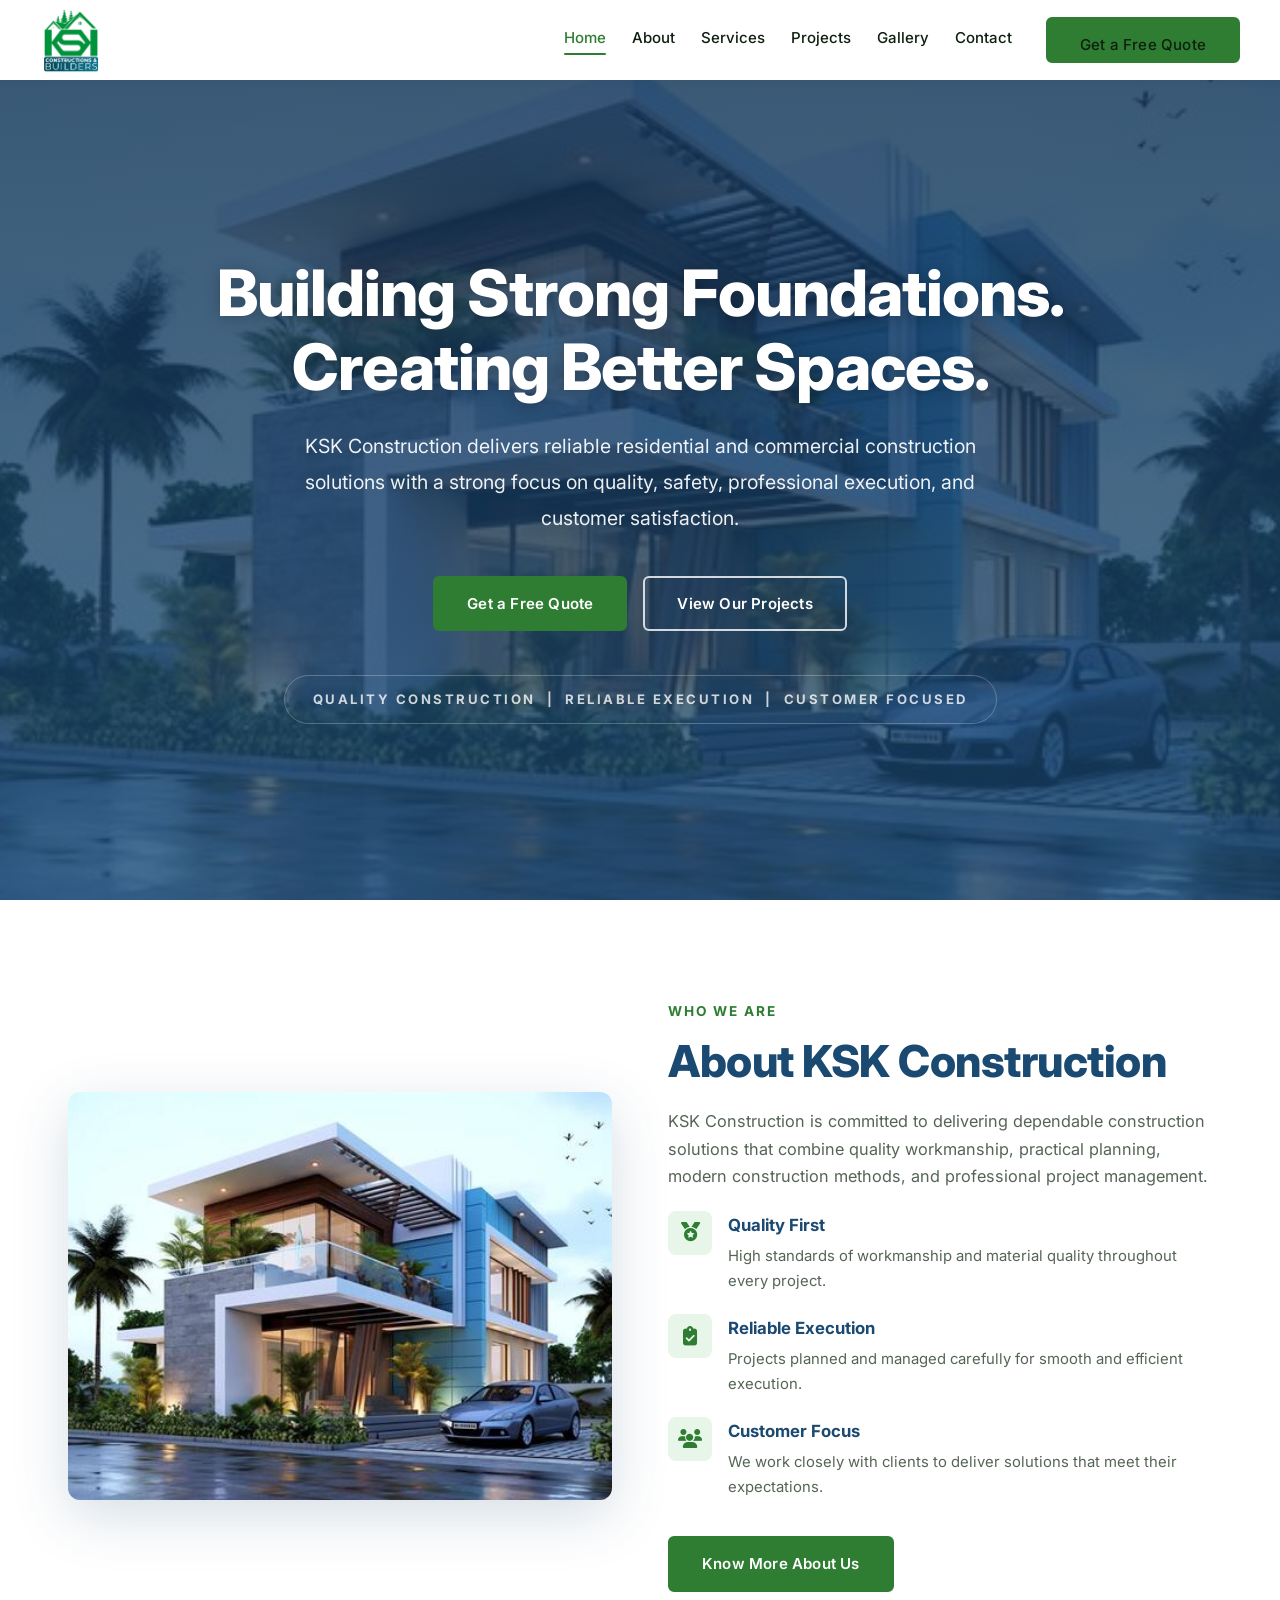
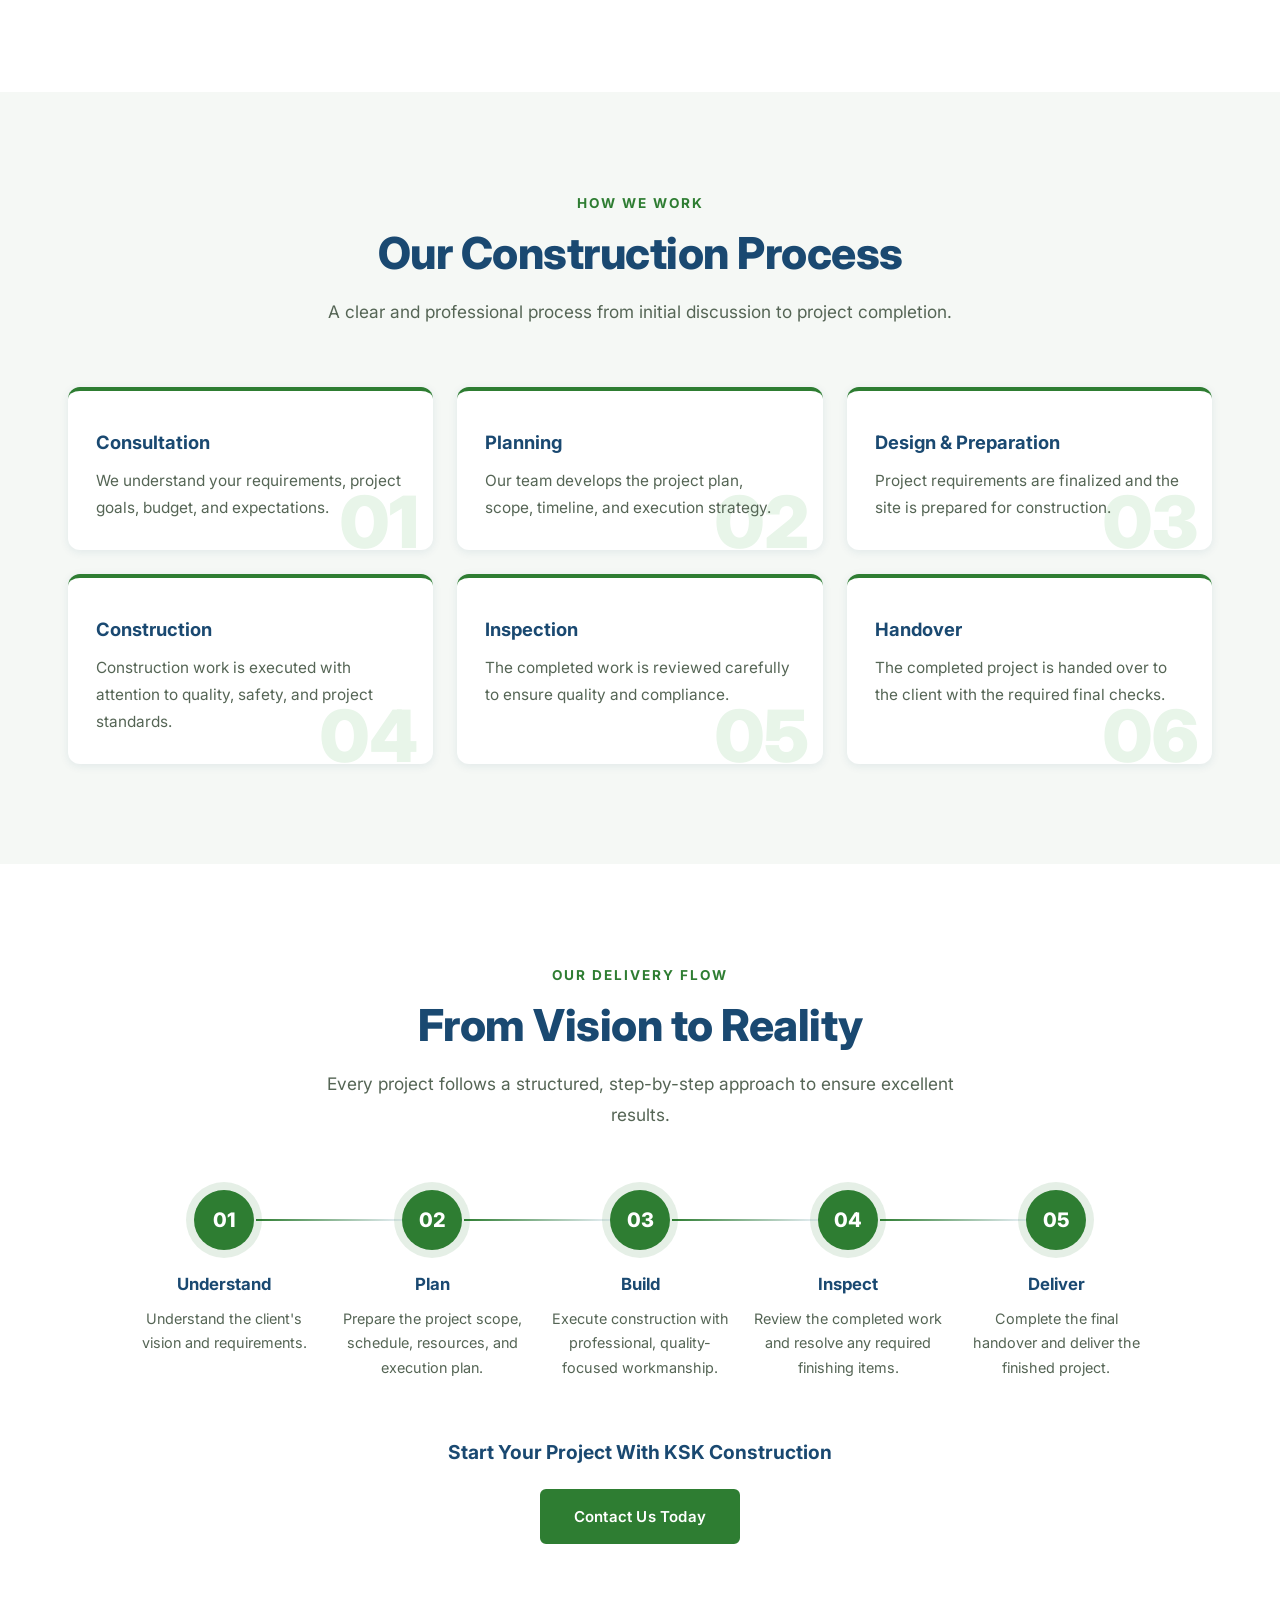
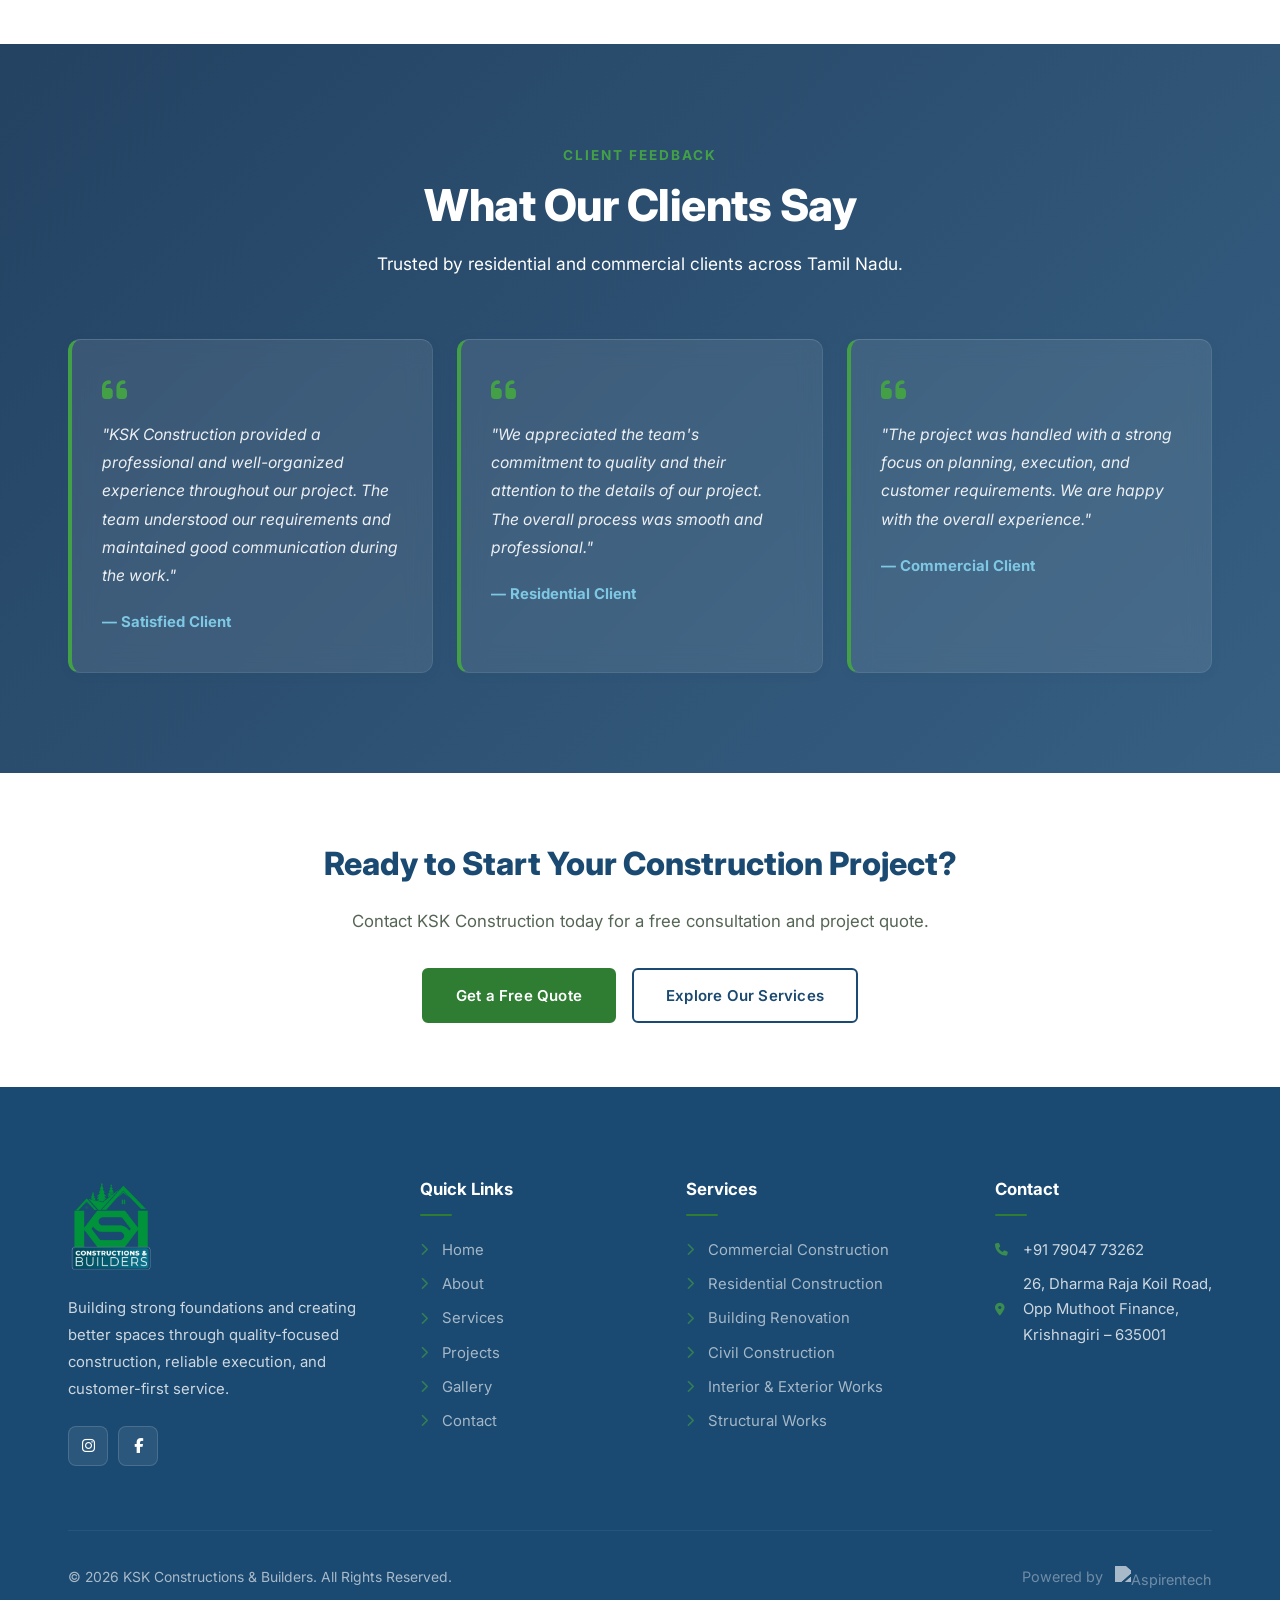
==== commit 79a7cb25: "changes" ====
--- a/index.html
+++ b/index.html
@@ -15,6 +15,7 @@
   <link rel="canonical" href="https://www.kskconstruction.com/">
   <link rel="stylesheet" href="css/styles.css">
   <link rel="stylesheet" href="https://cdnjs.cloudflare.com/ajax/libs/font-awesome/6.4.0/css/all.min.css">
+  <link rel="icon" href="../images/favicon.png">
 </head>
 
 <body>
@@ -29,6 +30,7 @@
         <a href="/" class="active">Home</a>
         <a href="about/">About</a>
         <a href="services/">Services</a>
+        <a href="projects/">Projects</a>
         <a href="gallery/">Gallery</a>
         <a href="contact/">Contact</a>
         <a href="contact/" class="btn btn-primary">Get a Free Quote</a>
@@ -290,6 +292,7 @@
             <li><a href="/"><i class="fa-solid fa-chevron-right"></i>Home</a></li>
             <li><a href="about/"><i class="fa-solid fa-chevron-right"></i>About</a></li>
             <li><a href="services/"><i class="fa-solid fa-chevron-right"></i>Services</a></li>
+            <li><a href="projects/"><i class="fa-solid fa-chevron-right"></i>Projects</a></li>
             <li><a href="gallery/"><i class="fa-solid fa-chevron-right"></i>Gallery</a></li>
             <li><a href="contact/"><i class="fa-solid fa-chevron-right"></i>Contact</a></li>
           </ul>
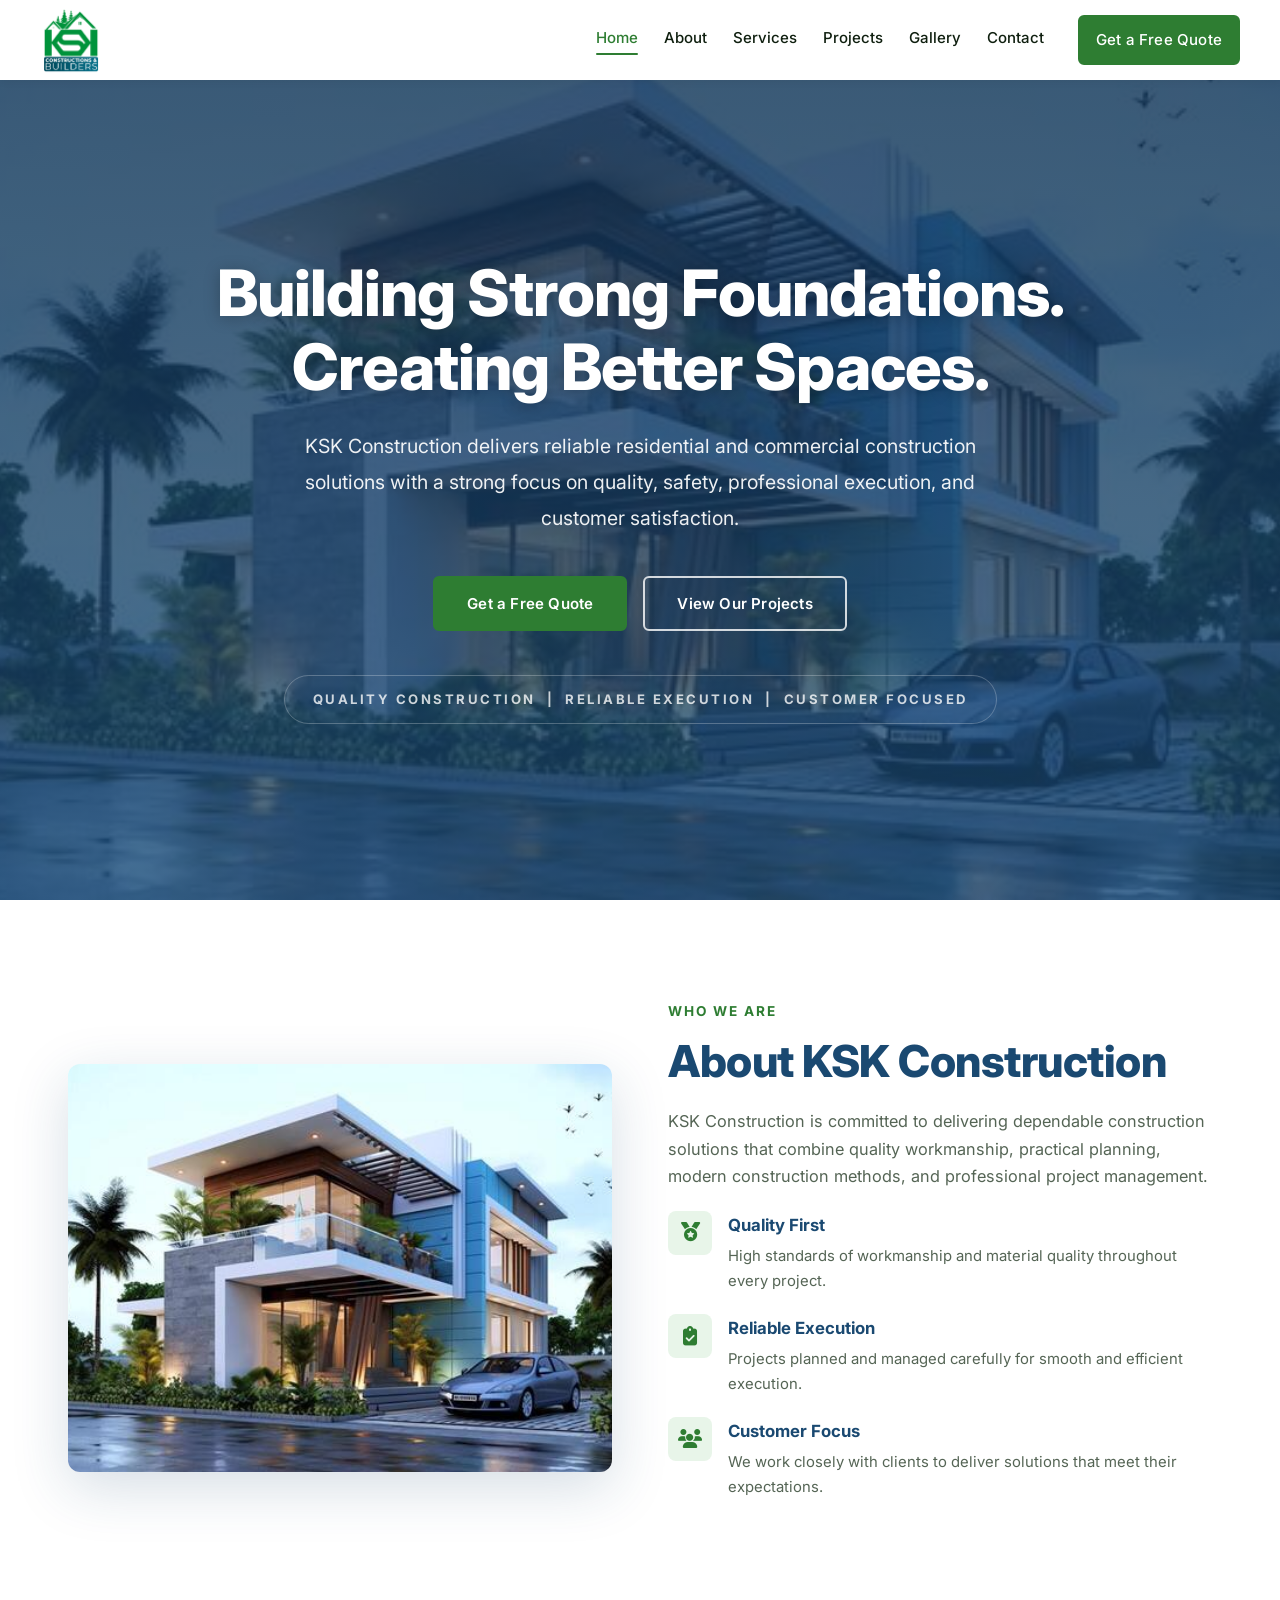
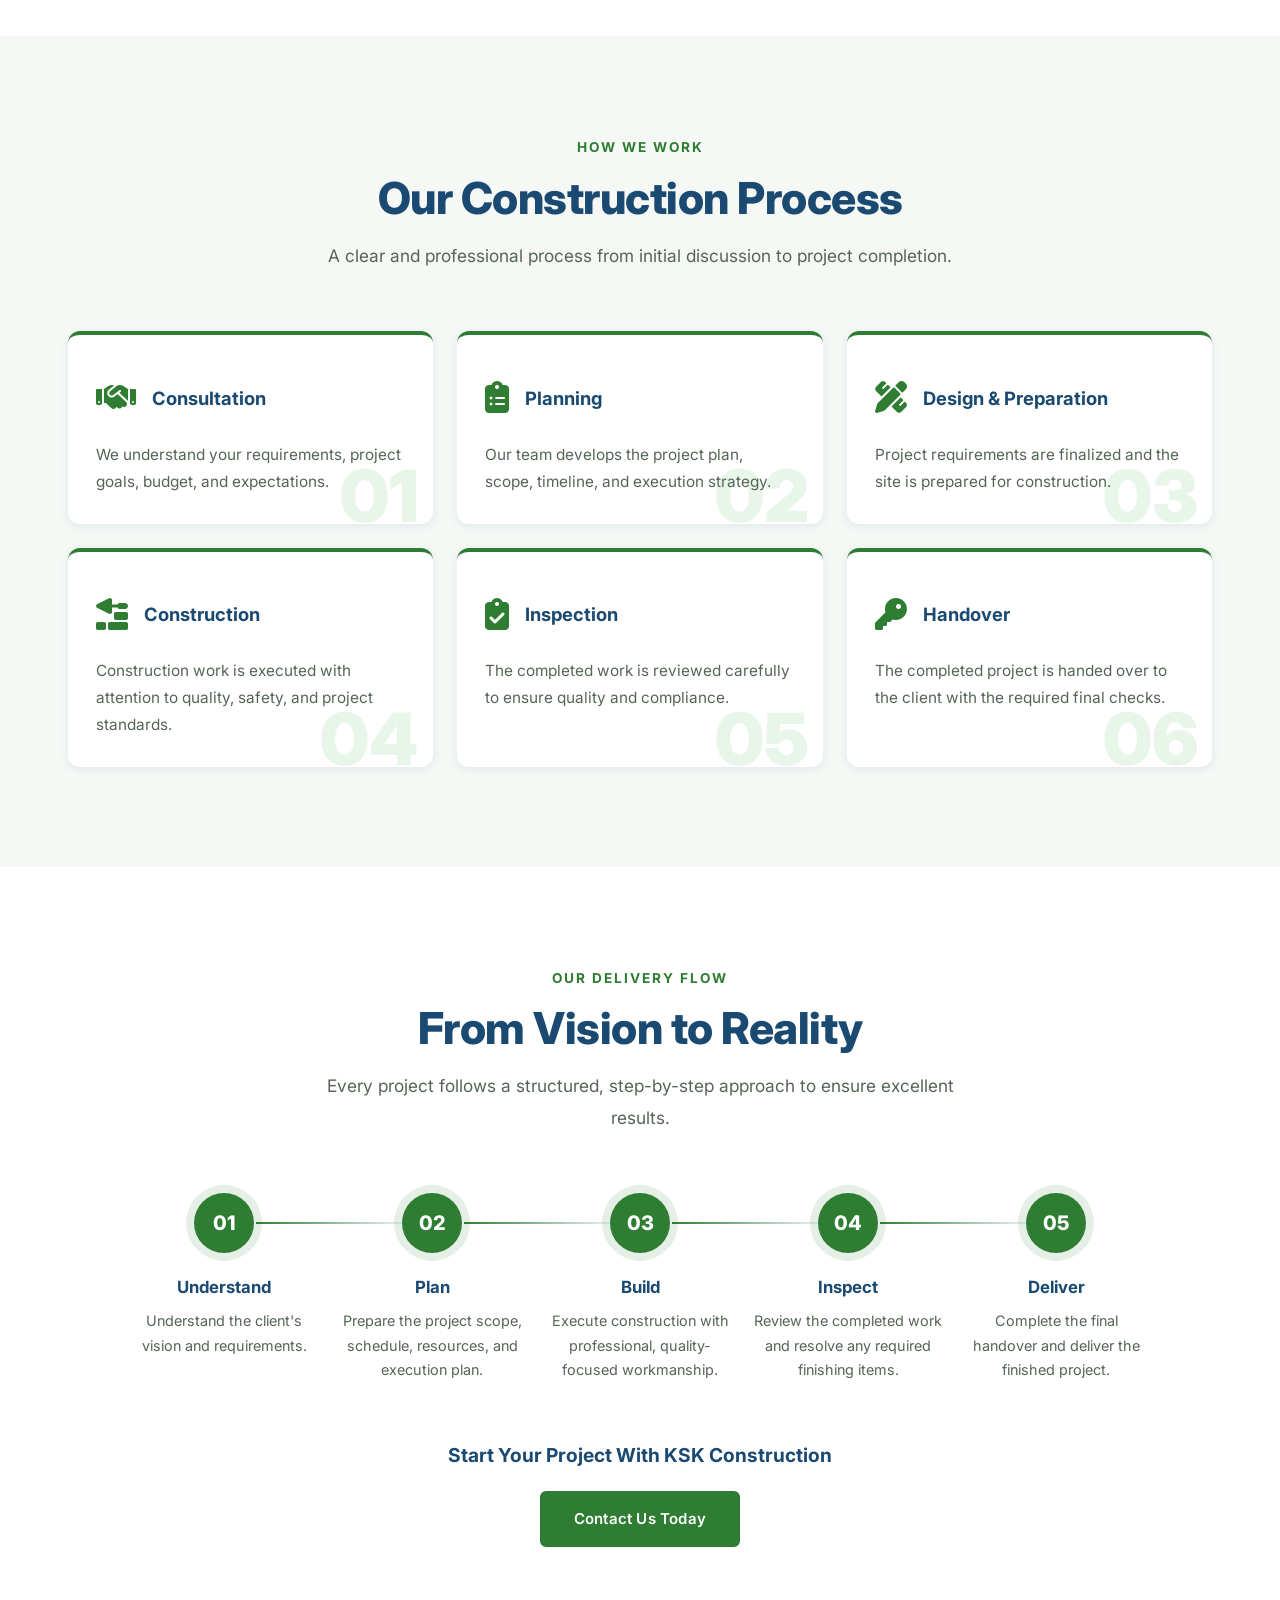
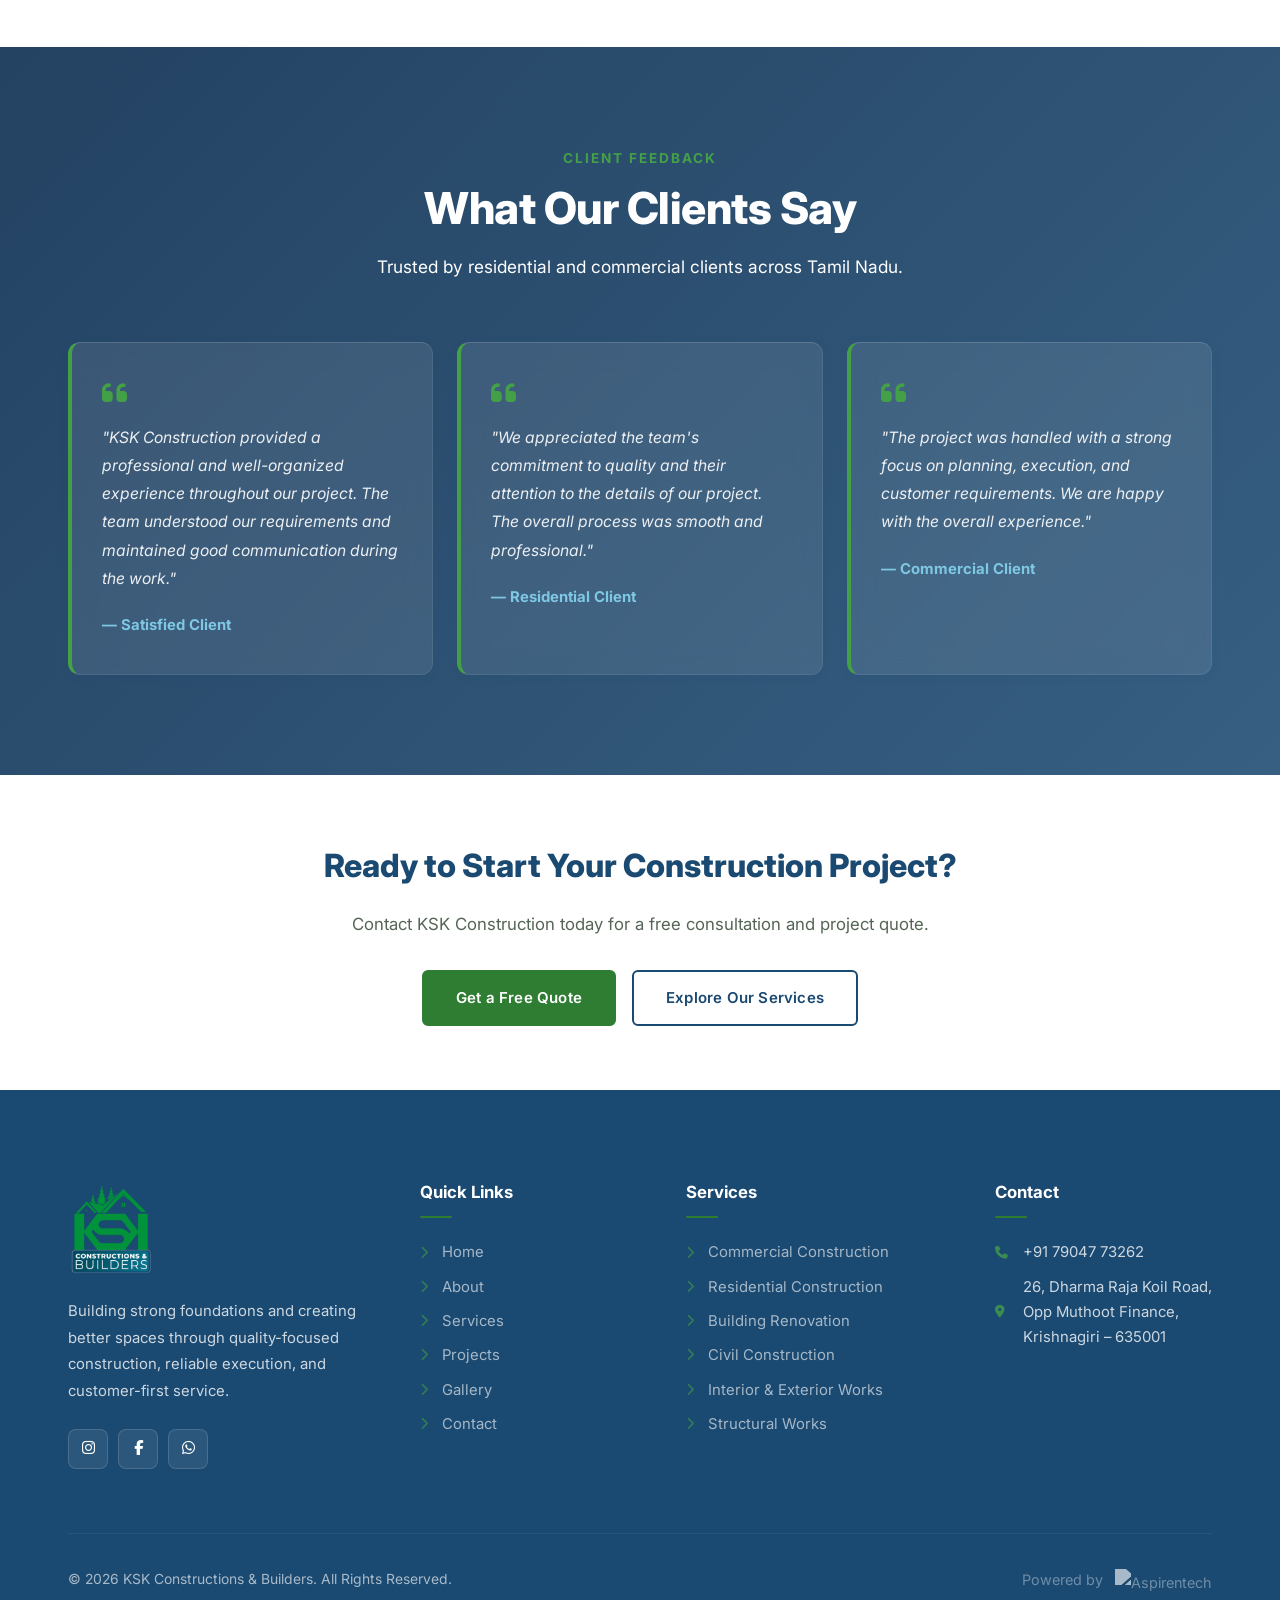
==== commit c4a376f9: "changes" ====
--- a/index.html
+++ b/index.html
@@ -33,7 +33,11 @@
         <a href="projects/">Projects</a>
         <a href="gallery/">Gallery</a>
         <a href="contact/">Contact</a>
-        <a href="contact/" class="btn btn-primary">Get a Free Quote</a>
+        <a href="contact/" class="btn btn-primary"
+          style="background: var(--ksk-green); color: var(--white); border-color: var(--ksk-green); text-align: center; padding: 10px 16px;">Get
+          a
+          Free
+          Quote</a>
       </nav>
       <button class="hamburger" id="hamburger-btn" aria-label="Toggle navigation" aria-expanded="false">&#9776;</button>
     </div>
@@ -110,7 +114,7 @@
                 </div>
               </div>
             </div>
-            <a href="about/" class="btn btn-primary">Know More About Us</a>
+
           </div>
         </div>
       </div>
@@ -128,32 +132,62 @@
         <div class="timeline-grid">
           <div class="timeline-card">
             <div class="timeline-number">01</div>
-            <h3>Consultation</h3>
+            <div style="display: flex; align-items: center; gap: 16px; margin-bottom: 16px;">
+              <div style="font-size: 2rem; color: var(--ksk-green);">
+                <i class="fa-solid fa-handshake"></i>
+              </div>
+              <h3 style="margin-bottom: 0;">Consultation</h3>
+            </div>
             <p>We understand your requirements, project goals, budget, and expectations.</p>
           </div>
           <div class="timeline-card">
             <div class="timeline-number">02</div>
-            <h3>Planning</h3>
+            <div style="display: flex; align-items: center; gap: 16px; margin-bottom: 16px;">
+              <div style="font-size: 2rem; color: var(--ksk-green);">
+                <i class="fa-solid fa-clipboard-list"></i>
+              </div>
+              <h3 style="margin-bottom: 0;">Planning</h3>
+            </div>
             <p>Our team develops the project plan, scope, timeline, and execution strategy.</p>
           </div>
           <div class="timeline-card">
             <div class="timeline-number">03</div>
-            <h3>Design &amp; Preparation</h3>
+            <div style="display: flex; align-items: center; gap: 16px; margin-bottom: 16px;">
+              <div style="font-size: 2rem; color: var(--ksk-green);">
+                <i class="fa-solid fa-pen-ruler"></i>
+              </div>
+              <h3 style="margin-bottom: 0;">Design &amp; Preparation</h3>
+            </div>
             <p>Project requirements are finalized and the site is prepared for construction.</p>
           </div>
           <div class="timeline-card">
             <div class="timeline-number">04</div>
-            <h3>Construction</h3>
+            <div style="display: flex; align-items: center; gap: 16px; margin-bottom: 16px;">
+              <div style="font-size: 2rem; color: var(--ksk-green);">
+                <i class="fa-solid fa-trowel-bricks"></i>
+              </div>
+              <h3 style="margin-bottom: 0;">Construction</h3>
+            </div>
             <p>Construction work is executed with attention to quality, safety, and project standards.</p>
           </div>
           <div class="timeline-card">
             <div class="timeline-number">05</div>
-            <h3>Inspection</h3>
+            <div style="display: flex; align-items: center; gap: 16px; margin-bottom: 16px;">
+              <div style="font-size: 2rem; color: var(--ksk-green);">
+                <i class="fa-solid fa-clipboard-check"></i>
+              </div>
+              <h3 style="margin-bottom: 0;">Inspection</h3>
+            </div>
             <p>The completed work is reviewed carefully to ensure quality and compliance.</p>
           </div>
           <div class="timeline-card">
             <div class="timeline-number">06</div>
-            <h3>Handover</h3>
+            <div style="display: flex; align-items: center; gap: 16px; margin-bottom: 16px;">
+              <div style="font-size: 2rem; color: var(--ksk-green);">
+                <i class="fa-solid fa-key"></i>
+              </div>
+              <h3 style="margin-bottom: 0;">Handover</h3>
+            </div>
             <p>The completed project is handed over to the client with the required final checks.</p>
           </div>
         </div>
@@ -281,8 +315,11 @@
           <p>Building strong foundations and creating better spaces through quality-focused construction, reliable
             execution, and customer-first service.</p>
           <div class="social-links" style="margin-top:24px;">
-            <a href="#" aria-label="Instagram"><i class="fa-brands fa-instagram"></i></a>
-            <a href="#" aria-label="Facebook"><i class="fa-brands fa-facebook-f"></i></a>
+            <a href="https://www.instagram.com/kskconstructions1/?hl=en" aria-label="Instagram"><i
+                class="fa-brands fa-instagram"></i></a>
+            <a href="https://www.facebook.com/kskconstructions1" aria-label="Facebook"><i
+                class="fa-brands fa-facebook-f"></i></a>
+            <a href="https://wa.me/917904773262" aria-label="whatsapp"><i class="fa-brands fa-whatsapp"></i></a>
 
           </div>
         </div>
